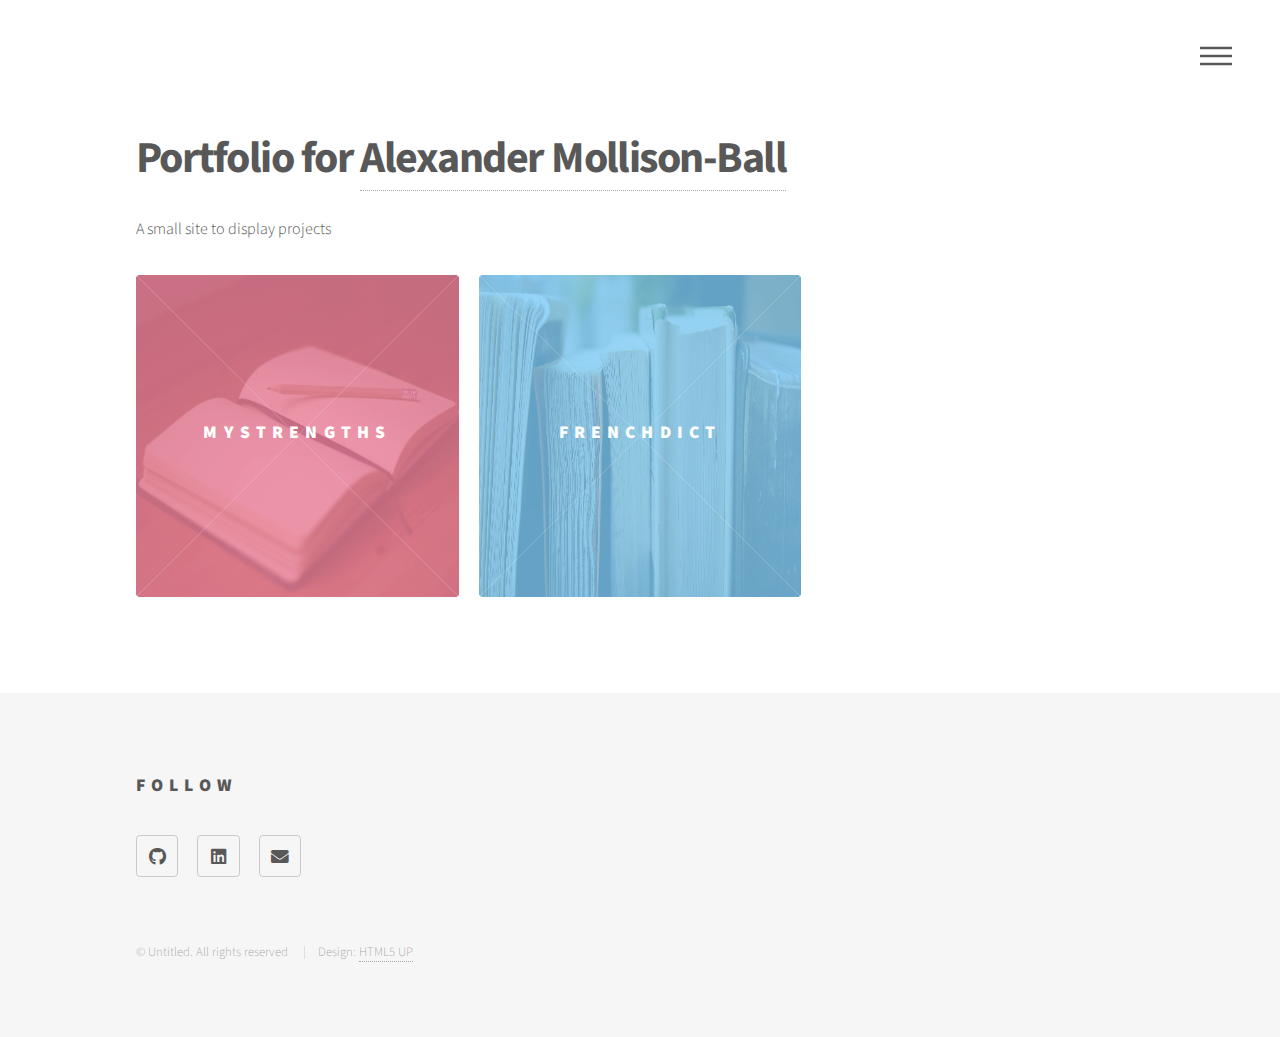
==== index.html @ 6621af6c "init" ====
<!DOCTYPE HTML>
<!--
	Phantom by HTML5 UP
	html5up.net | @ajlkn
	Free for personal and commercial use under the CCA 3.0 license (html5up.net/license)
-->
<html>

<head>
    <title>Alexander Mollison-Ball</title>
    <meta charset="utf-8" />
    <meta name="viewport" content="width=device-width, initial-scale=1, user-scalable=no" />
    <link rel="stylesheet" href="assets/css/main.css" />
    <noscript><link rel="stylesheet" href="assets/css/noscript.css" /></noscript>
</head>

<body class="is-preload">
    <!-- Wrapper -->
    <div id="wrapper">

        <!-- Header -->
        <header id="header">
            <div class="inner">
                <!-- Nav -->
                <nav>
                    <ul>
                        <li><a href="#menu">Menu</a></li>
                    </ul>
                </nav>

            </div>
        </header>

        <!-- Menu -->
        <nav id="menu">
            <h2>Menu</h2>
            <ul>
                <li><a href="index.html">Home</a></li>
                <li><a href="about.html">About</a></li>
                <!-- <li><a href="elements.html">Elements</a></li> -->
            </ul>
        </nav>

        <!-- Main -->
        <div id="main">
            <div class="inner">
                <header>
                    <h1>Portfolio for <a href="about.html">Alexander Mollison-Ball</a></h1>
                    <p>A small site to display projects</p>
                </header>
                <section class="tiles">
                    <article class="style1">
                        <span class="image">
										<img src="images/msicon.png" alt="" />
									</span>
                        <a href="mystrengths.html">
                            <h2>MyStrengths</h2>
                            <div class="content">
                                <p>Android application to record positive events</p>
                            </div>
                        </a>
                    </article>
                    <article class="style2">
                        <span class="image">
										<img src="images/fdict.png" alt="" />
									</span>
                        <a href="frenchdict.html">
                            <h2>FrenchDict</h2>
                            <div class="content">
                                <p>Website to compare definitions of French words</p>
                            </div>
                        </a>
                    </article>
                </section>
            </div>
        </div>

        <!-- Footer -->
        <footer id="footer">
            <div class="inner">
                <section>
                    <h2>Follow</h2>
                    <ul class="icons">
                        <li><a href="https://github.com/AlexHBall" class="icon brands style2 fa-github"><span class="label">GitHub</span></a></li>
                        <li><a href="https://www.linkedin.com/in/alex-mollison-ball-13b51aaa/" class="icon brands style2 fa-linkedin"><span class="label">LinkedIn</span></a></li>
                        <li><a href="#" class="icon solid style2 fa-envelope"><span class="label">Email</span></a></li>
                    </ul>
                </section>
                <ul class="copyright">
                    <li>&copy; Untitled. All rights reserved</li>
                    <li>Design: <a href="http://html5up.net">HTML5 UP</a></li>
                </ul>
            </div>
        </footer>

    </div>

    <!-- Scripts -->
    <script src="assets/js/jquery.min.js"></script>
    <script src="assets/js/browser.min.js"></script>
    <script src="assets/js/breakpoints.min.js"></script>
    <script src="assets/js/util.js"></script>
    <script src="assets/js/main.js"></script>

</body>

</html>
---- assets/css/main.css ----
@import url(fontawesome-all.min.css);
@import url("https://fonts.googleapis.com/css?family=Source+Sans+Pro:300,700,900");

/*
	Phantom by HTML5 UP
	html5up.net | @ajlkn
	Free for personal and commercial use under the CCA 3.0 license (html5up.net/license)
*/

html, body, div, span, applet, object,
iframe, h1, h2, h3, h4, h5, h6, p, blockquote,
pre, a, abbr, acronym, address, big, cite,
code, del, dfn, em, img, ins, kbd, q, s, samp,
small, strike, strong, sub, sup, tt, var, b,
u, i, center, dl, dt, dd, ol, ul, li, fieldset,
form, label, legend, table, caption, tbody,
tfoot, thead, tr, th, td, article, aside,
canvas, details, embed, figure, figcaption,
footer, header, hgroup, menu, nav, output, ruby,
section, summary, time, mark, audio, video {
	margin: 0;
	padding: 0;
	border: 0;
	font-size: 100%;
	font: inherit;
	vertical-align: baseline;}

article, aside, details, figcaption, figure,
footer, header, hgroup, menu, nav, section {
	display: block;}

body {
	line-height: 1;
}

ol, ul {
	list-style: none;
}

blockquote, q {
	quotes: none;
}

	blockquote:before, blockquote:after, q:before, q:after {
		content: '';
		content: none;
	}

table {
	border-collapse: collapse;
	border-spacing: 0;
}

body {
	-webkit-text-size-adjust: none;
}

mark {
	background-color: transparent;
	color: inherit;
}

input::-moz-focus-inner {
	border: 0;
	padding: 0;
}

input, select, textarea {
	-moz-appearance: none;
	-webkit-appearance: none;
	-ms-appearance: none;
	appearance: none;
}

/* Basic */

	@-ms-viewport {
		width: device-width;
	}

	body {
		-ms-overflow-style: scrollbar;
	}

	@media screen and (max-width: 480px) {

		html, body {
			min-width: 320px;
		}

	}

	html {
		box-sizing: border-box;
	}

	*, *:before, *:after {
		box-sizing: inherit;
	}

	body {
		background: #ffffff;
	}

		body.is-preload *, body.is-preload *:before, body.is-preload *:after {
			-moz-animation: none !important;
			-webkit-animation: none !important;
			-ms-animation: none !important;
			animation: none !important;
			-moz-transition: none !important;
			-webkit-transition: none !important;
			-ms-transition: none !important;
			transition: none !important;
		}

/* Type */

	body, input, select, textarea {
		color: #585858;
		font-family: "Source Sans Pro", Helvetica, sans-serif;
		font-size: 16pt;
		font-weight: 300;
		line-height: 1.75;
	}

		@media screen and (max-width: 1680px) {

			body, input, select, textarea {
				font-size: 14pt;
			}

		}

		@media screen and (max-width: 1280px) {

			body, input, select, textarea {
				font-size: 12pt;
			}

		}

	a {
		-moz-transition: border-bottom-color 0.2s ease, color 0.2s ease;
		-webkit-transition: border-bottom-color 0.2s ease, color 0.2s ease;
		-ms-transition: border-bottom-color 0.2s ease, color 0.2s ease;
		transition: border-bottom-color 0.2s ease, color 0.2s ease;
		text-decoration: none;
		color: #585858;
		border-bottom: dotted 1px rgba(88, 88, 88, 0.5);
	}

		a:hover {
			border-bottom-color: transparent;
			color: #f2849e !important;
		}

	strong, b {
		font-weight: 900;
	}

	em, i {
		font-style: italic;
	}

	p {
		margin: 0 0 2em 0;
	}

	h1 {
		font-size: 2.75em;
		font-weight: 700;
		line-height: 1.3;
		margin: 0 0 1em 0;
		letter-spacing: -0.035em;
	}

		h1 a {
			color: inherit;
		}

		@media screen and (max-width: 736px) {

			h1 {
				font-size: 2em;
				margin: 0 0 1em 0;
			}

		}

		@media screen and (max-width: 360px) {

			h1 {
				font-size: 1.75em;
			}

		}

	h2, h3, h4, h5, h6 {
		font-weight: 900;
		line-height: 1.5;
		margin: 0 0 2em 0;
		text-transform: uppercase;
		letter-spacing: 0.35em;
	}

		h2 a, h3 a, h4 a, h5 a, h6 a {
			color: inherit;
		}

	h2 {
		font-size: 1.1em;
	}

	h3 {
		font-size: 1em;
	}

	h4 {
		font-size: 0.8em;
	}

	h5 {
		font-size: 0.8em;
	}

	h6 {
		font-size: 0.8em;
	}

	@media screen and (max-width: 980px) {

		h1 br, h2 br, h3 br, h4 br, h5 br, h6 br {
			display: none;
		}

	}

	@media screen and (max-width: 736px) {

		h2 {
			font-size: 1em;
		}

		h3 {
			font-size: 0.8em;
		}

	}

	sub {
		font-size: 0.8em;
		position: relative;
		top: 0.5em;
	}

	sup {
		font-size: 0.8em;
		position: relative;
		top: -0.5em;
	}

	blockquote {
		border-left: solid 4px #c9c9c9;
		font-style: italic;
		margin: 0 0 2em 0;
		padding: 0.5em 0 0.5em 2em;
	}

	code {
		background: rgba(144, 144, 144, 0.075);
		border-radius: 4px;
		border: solid 1px #c9c9c9;
		font-family: "Courier New", monospace;
		font-size: 0.9em;
		margin: 0 0.25em;
		padding: 0.25em 0.65em;
	}

	pre {
		-webkit-overflow-scrolling: touch;
		font-family: "Courier New", monospace;
		font-size: 0.9em;
		margin: 0 0 2em 0;
	}

		pre code {
			display: block;
			line-height: 1.75;
			padding: 1em 1.5em;
			overflow-x: auto;
		}

	hr {
		border: 0;
		border-bottom: solid 1px #c9c9c9;
		margin: 2em 0;
	}

		hr.major {
			margin: 3em 0;
		}

	.align-left {
		text-align: left;
	}

	.align-center {
		text-align: center;
	}

	.align-right {
		text-align: right;
	}

/* Row */

	.row {
		display: flex;
		flex-wrap: wrap;
		box-sizing: border-box;
		align-items: stretch;
	}

		.row > * {
			box-sizing: border-box;
		}

		.row.gtr-uniform > * > :last-child {
			margin-bottom: 0;
		}

		.row.aln-left {
			justify-content: flex-start;
		}

		.row.aln-center {
			justify-content: center;
		}

		.row.aln-right {
			justify-content: flex-end;
		}

		.row.aln-top {
			align-items: flex-start;
		}

		.row.aln-middle {
			align-items: center;
		}

		.row.aln-bottom {
			align-items: flex-end;
		}

		.row > .imp {
			order: -1;
		}

		.row > .col-1 {
			width: 8.33333%;
		}

		.row > .off-1 {
			margin-left: 8.33333%;
		}

		.row > .col-2 {
			width: 16.66667%;
		}

		.row > .off-2 {
			margin-left: 16.66667%;
		}

		.row > .col-3 {
			width: 25%;
		}

		.row > .off-3 {
			margin-left: 25%;
		}

		.row > .col-4 {
			width: 33.33333%;
		}

		.row > .off-4 {
			margin-left: 33.33333%;
		}

		.row > .col-5 {
			width: 41.66667%;
		}

		.row > .off-5 {
			margin-left: 41.66667%;
		}

		.row > .col-6 {
			width: 50%;
		}

		.row > .off-6 {
			margin-left: 50%;
		}

		.row > .col-7 {
			width: 58.33333%;
		}

		.row > .off-7 {
			margin-left: 58.33333%;
		}

		.row > .col-8 {
			width: 66.66667%;
		}

		.row > .off-8 {
			margin-left: 66.66667%;
		}

		.row > .col-9 {
			width: 75%;
		}

		.row > .off-9 {
			margin-left: 75%;
		}

		.row > .col-10 {
			width: 83.33333%;
		}

		.row > .off-10 {
			margin-left: 83.33333%;
		}

		.row > .col-11 {
			width: 91.66667%;
		}

		.row > .off-11 {
			margin-left: 91.66667%;
		}

		.row > .col-12 {
			width: 100%;
		}

		.row > .off-12 {
			margin-left: 100%;
		}

		.row.gtr-0 {
			margin-top: 0;
			margin-left: 0em;
		}

			.row.gtr-0 > * {
				padding: 0 0 0 0em;
			}

			.row.gtr-0.gtr-uniform {
				margin-top: 0em;
			}

				.row.gtr-0.gtr-uniform > * {
					padding-top: 0em;
				}

		.row.gtr-25 {
			margin-top: 0;
			margin-left: -0.5em;
		}

			.row.gtr-25 > * {
				padding: 0 0 0 0.5em;
			}

			.row.gtr-25.gtr-uniform {
				margin-top: -0.5em;
			}

				.row.gtr-25.gtr-uniform > * {
					padding-top: 0.5em;
				}

		.row.gtr-50 {
			margin-top: 0;
			margin-left: -1em;
		}

			.row.gtr-50 > * {
				padding: 0 0 0 1em;
			}

			.row.gtr-50.gtr-uniform {
				margin-top: -1em;
			}

				.row.gtr-50.gtr-uniform > * {
					padding-top: 1em;
				}

		.row {
			margin-top: 0;
			margin-left: -2em;
		}

			.row > * {
				padding: 0 0 0 2em;
			}

			.row.gtr-uniform {
				margin-top: -2em;
			}

				.row.gtr-uniform > * {
					padding-top: 2em;
				}

		.row.gtr-150 {
			margin-top: 0;
			margin-left: -3em;
		}

			.row.gtr-150 > * {
				padding: 0 0 0 3em;
			}

			.row.gtr-150.gtr-uniform {
				margin-top: -3em;
			}

				.row.gtr-150.gtr-uniform > * {
					padding-top: 3em;
				}

		.row.gtr-200 {
			margin-top: 0;
			margin-left: -4em;
		}

			.row.gtr-200 > * {
				padding: 0 0 0 4em;
			}

			.row.gtr-200.gtr-uniform {
				margin-top: -4em;
			}

				.row.gtr-200.gtr-uniform > * {
					padding-top: 4em;
				}

		@media screen and (max-width: 1680px) {

			.row {
				display: flex;
				flex-wrap: wrap;
				box-sizing: border-box;
				align-items: stretch;
			}

				.row > * {
					box-sizing: border-box;
				}

				.row.gtr-uniform > * > :last-child {
					margin-bottom: 0;
				}

				.row.aln-left {
					justify-content: flex-start;
				}

				.row.aln-center {
					justify-content: center;
				}

				.row.aln-right {
					justify-content: flex-end;
				}

				.row.aln-top {
					align-items: flex-start;
				}

				.row.aln-middle {
					align-items: center;
				}

				.row.aln-bottom {
					align-items: flex-end;
				}

				.row > .imp-xlarge {
					order: -1;
				}

				.row > .col-1-xlarge {
					width: 8.33333%;
				}

				.row > .off-1-xlarge {
					margin-left: 8.33333%;
				}

				.row > .col-2-xlarge {
					width: 16.66667%;
				}

				.row > .off-2-xlarge {
					margin-left: 16.66667%;
				}

				.row > .col-3-xlarge {
					width: 25%;
				}

				.row > .off-3-xlarge {
					margin-left: 25%;
				}

				.row > .col-4-xlarge {
					width: 33.33333%;
				}

				.row > .off-4-xlarge {
					margin-left: 33.33333%;
				}

				.row > .col-5-xlarge {
					width: 41.66667%;
				}

				.row > .off-5-xlarge {
					margin-left: 41.66667%;
				}

				.row > .col-6-xlarge {
					width: 50%;
				}

				.row > .off-6-xlarge {
					margin-left: 50%;
				}

				.row > .col-7-xlarge {
					width: 58.33333%;
				}

				.row > .off-7-xlarge {
					margin-left: 58.33333%;
				}

				.row > .col-8-xlarge {
					width: 66.66667%;
				}

				.row > .off-8-xlarge {
					margin-left: 66.66667%;
				}

				.row > .col-9-xlarge {
					width: 75%;
				}

				.row > .off-9-xlarge {
					margin-left: 75%;
				}

				.row > .col-10-xlarge {
					width: 83.33333%;
				}

				.row > .off-10-xlarge {
					margin-left: 83.33333%;
				}

				.row > .col-11-xlarge {
					width: 91.66667%;
				}

				.row > .off-11-xlarge {
					margin-left: 91.66667%;
				}

				.row > .col-12-xlarge {
					width: 100%;
				}

				.row > .off-12-xlarge {
					margin-left: 100%;
				}

				.row.gtr-0 {
					margin-top: 0;
					margin-left: 0em;
				}

					.row.gtr-0 > * {
						padding: 0 0 0 0em;
					}

					.row.gtr-0.gtr-uniform {
						margin-top: 0em;
					}

						.row.gtr-0.gtr-uniform > * {
							padding-top: 0em;
						}

				.row.gtr-25 {
					margin-top: 0;
					margin-left: -0.5em;
				}

					.row.gtr-25 > * {
						padding: 0 0 0 0.5em;
					}

					.row.gtr-25.gtr-uniform {
						margin-top: -0.5em;
					}

						.row.gtr-25.gtr-uniform > * {
							padding-top: 0.5em;
						}

				.row.gtr-50 {
					margin-top: 0;
					margin-left: -1em;
				}

					.row.gtr-50 > * {
						padding: 0 0 0 1em;
					}

					.row.gtr-50.gtr-uniform {
						margin-top: -1em;
					}

						.row.gtr-50.gtr-uniform > * {
							padding-top: 1em;
						}

				.row {
					margin-top: 0;
					margin-left: -2em;
				}

					.row > * {
						padding: 0 0 0 2em;
					}

					.row.gtr-uniform {
						margin-top: -2em;
					}

						.row.gtr-uniform > * {
							padding-top: 2em;
						}

				.row.gtr-150 {
					margin-top: 0;
					margin-left: -3em;
				}

					.row.gtr-150 > * {
						padding: 0 0 0 3em;
					}

					.row.gtr-150.gtr-uniform {
						margin-top: -3em;
					}

						.row.gtr-150.gtr-uniform > * {
							padding-top: 3em;
						}

				.row.gtr-200 {
					margin-top: 0;
					margin-left: -4em;
				}

					.row.gtr-200 > * {
						padding: 0 0 0 4em;
					}

					.row.gtr-200.gtr-uniform {
						margin-top: -4em;
					}

						.row.gtr-200.gtr-uniform > * {
							padding-top: 4em;
						}

		}

		@media screen and (max-width: 1280px) {

			.row {
				display: flex;
				flex-wrap: wrap;
				box-sizing: border-box;
				align-items: stretch;
			}

				.row > * {
					box-sizing: border-box;
				}

				.row.gtr-uniform > * > :last-child {
					margin-bottom: 0;
				}

				.row.aln-left {
					justify-content: flex-start;
				}

				.row.aln-center {
					justify-content: center;
				}

				.row.aln-right {
					justify-content: flex-end;
				}

				.row.aln-top {
					align-items: flex-start;
				}

				.row.aln-middle {
					align-items: center;
				}

				.row.aln-bottom {
					align-items: flex-end;
				}

				.row > .imp-large {
					order: -1;
				}

				.row > .col-1-large {
					width: 8.33333%;
				}

				.row > .off-1-large {
					margin-left: 8.33333%;
				}

				.row > .col-2-large {
					width: 16.66667%;
				}

				.row > .off-2-large {
					margin-left: 16.66667%;
				}

				.row > .col-3-large {
					width: 25%;
				}

				.row > .off-3-large {
					margin-left: 25%;
				}

				.row > .col-4-large {
					width: 33.33333%;
				}

				.row > .off-4-large {
					margin-left: 33.33333%;
				}

				.row > .col-5-large {
					width: 41.66667%;
				}

				.row > .off-5-large {
					margin-left: 41.66667%;
				}

				.row > .col-6-large {
					width: 50%;
				}

				.row > .off-6-large {
					margin-left: 50%;
				}

				.row > .col-7-large {
					width: 58.33333%;
				}

				.row > .off-7-large {
					margin-left: 58.33333%;
				}

				.row > .col-8-large {
					width: 66.66667%;
				}

				.row > .off-8-large {
					margin-left: 66.66667%;
				}

				.row > .col-9-large {
					width: 75%;
				}

				.row > .off-9-large {
					margin-left: 75%;
				}

				.row > .col-10-large {
					width: 83.33333%;
				}

				.row > .off-10-large {
					margin-left: 83.33333%;
				}

				.row > .col-11-large {
					width: 91.66667%;
				}

				.row > .off-11-large {
					margin-left: 91.66667%;
				}

				.row > .col-12-large {
					width: 100%;
				}

				.row > .off-12-large {
					margin-left: 100%;
				}

				.row.gtr-0 {
					margin-top: 0;
					margin-left: 0em;
				}

					.row.gtr-0 > * {
						padding: 0 0 0 0em;
					}

					.row.gtr-0.gtr-uniform {
						margin-top: 0em;
					}

						.row.gtr-0.gtr-uniform > * {
							padding-top: 0em;
						}

				.row.gtr-25 {
					margin-top: 0;
					margin-left: -0.5em;
				}

					.row.gtr-25 > * {
						padding: 0 0 0 0.5em;
					}

					.row.gtr-25.gtr-uniform {
						margin-top: -0.5em;
					}

						.row.gtr-25.gtr-uniform > * {
							padding-top: 0.5em;
						}

				.row.gtr-50 {
					margin-top: 0;
					margin-left: -1em;
				}

					.row.gtr-50 > * {
						padding: 0 0 0 1em;
					}

					.row.gtr-50.gtr-uniform {
						margin-top: -1em;
					}

						.row.gtr-50.gtr-uniform > * {
							padding-top: 1em;
						}

				.row {
					margin-top: 0;
					margin-left: -2em;
				}

					.row > * {
						padding: 0 0 0 2em;
					}

					.row.gtr-uniform {
						margin-top: -2em;
					}

						.row.gtr-uniform > * {
							padding-top: 2em;
						}

				.row.gtr-150 {
					margin-top: 0;
					margin-left: -3em;
				}

					.row.gtr-150 > * {
						padding: 0 0 0 3em;
					}

					.row.gtr-150.gtr-uniform {
						margin-top: -3em;
					}

						.row.gtr-150.gtr-uniform > * {
							padding-top: 3em;
						}

				.row.gtr-200 {
					margin-top: 0;
					margin-left: -4em;
				}

					.row.gtr-200 > * {
						padding: 0 0 0 4em;
					}

					.row.gtr-200.gtr-uniform {
						margin-top: -4em;
					}

						.row.gtr-200.gtr-uniform > * {
							padding-top: 4em;
						}

		}

		@media screen and (max-width: 980px) {

			.row {
				display: flex;
				flex-wrap: wrap;
				box-sizing: border-box;
				align-items: stretch;
			}

				.row > * {
					box-sizing: border-box;
				}

				.row.gtr-uniform > * > :last-child {
					margin-bottom: 0;
				}

				.row.aln-left {
					justify-content: flex-start;
				}

				.row.aln-center {
					justify-content: center;
				}

				.row.aln-right {
					justify-content: flex-end;
				}

				.row.aln-top {
					align-items: flex-start;
				}

				.row.aln-middle {
					align-items: center;
				}

				.row.aln-bottom {
					align-items: flex-end;
				}

				.row > .imp-medium {
					order: -1;
				}

				.row > .col-1-medium {
					width: 8.33333%;
				}

				.row > .off-1-medium {
					margin-left: 8.33333%;
				}

				.row > .col-2-medium {
					width: 16.66667%;
				}

				.row > .off-2-medium {
					margin-left: 16.66667%;
				}

				.row > .col-3-medium {
					width: 25%;
				}

				.row > .off-3-medium {
					margin-left: 25%;
				}

				.row > .col-4-medium {
					width: 33.33333%;
				}

				.row > .off-4-medium {
					margin-left: 33.33333%;
				}

				.row > .col-5-medium {
					width: 41.66667%;
				}

				.row > .off-5-medium {
					margin-left: 41.66667%;
				}

				.row > .col-6-medium {
					width: 50%;
				}

				.row > .off-6-medium {
					margin-left: 50%;
				}

				.row > .col-7-medium {
					width: 58.33333%;
				}

				.row > .off-7-medium {
					margin-left: 58.33333%;
				}

				.row > .col-8-medium {
					width: 66.66667%;
				}

				.row > .off-8-medium {
					margin-left: 66.66667%;
				}

				.row > .col-9-medium {
					width: 75%;
				}

				.row > .off-9-medium {
					margin-left: 75%;
				}

				.row > .col-10-medium {
					width: 83.33333%;
				}

				.row > .off-10-medium {
					margin-left: 83.33333%;
				}

				.row > .col-11-medium {
					width: 91.66667%;
				}

				.row > .off-11-medium {
					margin-left: 91.66667%;
				}

				.row > .col-12-medium {
					width: 100%;
				}

				.row > .off-12-medium {
					margin-left: 100%;
				}

				.row.gtr-0 {
					margin-top: 0;
					margin-left: 0em;
				}

					.row.gtr-0 > * {
						padding: 0 0 0 0em;
					}

					.row.gtr-0.gtr-uniform {
						margin-top: 0em;
					}

						.row.gtr-0.gtr-uniform > * {
							padding-top: 0em;
						}

				.row.gtr-25 {
					margin-top: 0;
					margin-left: -0.375em;
				}

					.row.gtr-25 > * {
						padding: 0 0 0 0.375em;
					}

					.row.gtr-25.gtr-uniform {
						margin-top: -0.375em;
					}

						.row.gtr-25.gtr-uniform > * {
							padding-top: 0.375em;
						}

				.row.gtr-50 {
					margin-top: 0;
					margin-left: -0.75em;
				}

					.row.gtr-50 > * {
						padding: 0 0 0 0.75em;
					}

					.row.gtr-50.gtr-uniform {
						margin-top: -0.75em;
					}

						.row.gtr-50.gtr-uniform > * {
							padding-top: 0.75em;
						}

				.row {
					margin-top: 0;
					margin-left: -1.5em;
				}

					.row > * {
						padding: 0 0 0 1.5em;
					}

					.row.gtr-uniform {
						margin-top: -1.5em;
					}

						.row.gtr-uniform > * {
							padding-top: 1.5em;
						}

				.row.gtr-150 {
					margin-top: 0;
					margin-left: -2.25em;
				}

					.row.gtr-150 > * {
						padding: 0 0 0 2.25em;
					}

					.row.gtr-150.gtr-uniform {
						margin-top: -2.25em;
					}

						.row.gtr-150.gtr-uniform > * {
							padding-top: 2.25em;
						}

				.row.gtr-200 {
					margin-top: 0;
					margin-left: -3em;
				}

					.row.gtr-200 > * {
						padding: 0 0 0 3em;
					}

					.row.gtr-200.gtr-uniform {
						margin-top: -3em;
					}

						.row.gtr-200.gtr-uniform > * {
							padding-top: 3em;
						}

		}

		@media screen and (max-width: 736px) {

			.row {
				display: flex;
				flex-wrap: wrap;
				box-sizing: border-box;
				align-items: stretch;
			}

				.row > * {
					box-sizing: border-box;
				}

				.row.gtr-uniform > * > :last-child {
					margin-bottom: 0;
				}

				.row.aln-left {
					justify-content: flex-start;
				}

				.row.aln-center {
					justify-content: center;
				}

				.row.aln-right {
					justify-content: flex-end;
				}

				.row.aln-top {
					align-items: flex-start;
				}

				.row.aln-middle {
					align-items: center;
				}

				.row.aln-bottom {
					align-items: flex-end;
				}

				.row > .imp-small {
					order: -1;
				}

				.row > .col-1-small {
					width: 8.33333%;
				}

				.row > .off-1-small {
					margin-left: 8.33333%;
				}

				.row > .col-2-small {
					width: 16.66667%;
				}

				.row > .off-2-small {
					margin-left: 16.66667%;
				}

				.row > .col-3-small {
					width: 25%;
				}

				.row > .off-3-small {
					margin-left: 25%;
				}

				.row > .col-4-small {
					width: 33.33333%;
				}

				.row > .off-4-small {
					margin-left: 33.33333%;
				}

				.row > .col-5-small {
					width: 41.66667%;
				}

				.row > .off-5-small {
					margin-left: 41.66667%;
				}

				.row > .col-6-small {
					width: 50%;
				}

				.row > .off-6-small {
					margin-left: 50%;
				}

				.row > .col-7-small {
					width: 58.33333%;
				}

				.row > .off-7-small {
					margin-left: 58.33333%;
				}

				.row > .col-8-small {
					width: 66.66667%;
				}

				.row > .off-8-small {
					margin-left: 66.66667%;
				}

				.row > .col-9-small {
					width: 75%;
				}

				.row > .off-9-small {
					margin-left: 75%;
				}

				.row > .col-10-small {
					width: 83.33333%;
				}

				.row > .off-10-small {
					margin-left: 83.33333%;
				}

				.row > .col-11-small {
					width: 91.66667%;
				}

				.row > .off-11-small {
					margin-left: 91.66667%;
				}

				.row > .col-12-small {
					width: 100%;
				}

				.row > .off-12-small {
					margin-left: 100%;
				}

				.row.gtr-0 {
					margin-top: 0;
					margin-left: 0em;
				}

					.row.gtr-0 > * {
						padding: 0 0 0 0em;
					}

					.row.gtr-0.gtr-uniform {
						margin-top: 0em;
					}

						.row.gtr-0.gtr-uniform > * {
							padding-top: 0em;
						}

				.row.gtr-25 {
					margin-top: 0;
					margin-left: -0.25em;
				}

					.row.gtr-25 > * {
						padding: 0 0 0 0.25em;
					}

					.row.gtr-25.gtr-uniform {
						margin-top: -0.25em;
					}

						.row.gtr-25.gtr-uniform > * {
							padding-top: 0.25em;
						}

				.row.gtr-50 {
					margin-top: 0;
					margin-left: -0.5em;
				}

					.row.gtr-50 > * {
						padding: 0 0 0 0.5em;
					}

					.row.gtr-50.gtr-uniform {
						margin-top: -0.5em;
					}

						.row.gtr-50.gtr-uniform > * {
							padding-top: 0.5em;
						}

				.row {
					margin-top: 0;
					margin-left: -1em;
				}

					.row > * {
						padding: 0 0 0 1em;
					}

					.row.gtr-uniform {
						margin-top: -1em;
					}

						.row.gtr-uniform > * {
							padding-top: 1em;
						}

				.row.gtr-150 {
					margin-top: 0;
					margin-left: -1.5em;
				}

					.row.gtr-150 > * {
						padding: 0 0 0 1.5em;
					}

					.row.gtr-150.gtr-uniform {
						margin-top: -1.5em;
					}

						.row.gtr-150.gtr-uniform > * {
							padding-top: 1.5em;
						}

				.row.gtr-200 {
					margin-top: 0;
					margin-left: -2em;
				}

					.row.gtr-200 > * {
						padding: 0 0 0 2em;
					}

					.row.gtr-200.gtr-uniform {
						margin-top: -2em;
					}

						.row.gtr-200.gtr-uniform > * {
							padding-top: 2em;
						}

		}

		@media screen and (max-width: 480px) {

			.row {
				display: flex;
				flex-wrap: wrap;
				box-sizing: border-box;
				align-items: stretch;
			}

				.row > * {
					box-sizing: border-box;
				}

				.row.gtr-uniform > * > :last-child {
					margin-bottom: 0;
				}

				.row.aln-left {
					justify-content: flex-start;
				}

				.row.aln-center {
					justify-content: center;
				}

				.row.aln-right {
					justify-content: flex-end;
				}

				.row.aln-top {
					align-items: flex-start;
				}

				.row.aln-middle {
					align-items: center;
				}

				.row.aln-bottom {
					align-items: flex-end;
				}

				.row > .imp-xsmall {
					order: -1;
				}

				.row > .col-1-xsmall {
					width: 8.33333%;
				}

				.row > .off-1-xsmall {
					margin-left: 8.33333%;
				}

				.row > .col-2-xsmall {
					width: 16.66667%;
				}

				.row > .off-2-xsmall {
					margin-left: 16.66667%;
				}

				.row > .col-3-xsmall {
					width: 25%;
				}

				.row > .off-3-xsmall {
					margin-left: 25%;
				}

				.row > .col-4-xsmall {
					width: 33.33333%;
				}

				.row > .off-4-xsmall {
					margin-left: 33.33333%;
				}

				.row > .col-5-xsmall {
					width: 41.66667%;
				}

				.row > .off-5-xsmall {
					margin-left: 41.66667%;
				}

				.row > .col-6-xsmall {
					width: 50%;
				}

				.row > .off-6-xsmall {
					margin-left: 50%;
				}

				.row > .col-7-xsmall {
					width: 58.33333%;
				}

				.row > .off-7-xsmall {
					margin-left: 58.33333%;
				}

				.row > .col-8-xsmall {
					width: 66.66667%;
				}

				.row > .off-8-xsmall {
					margin-left: 66.66667%;
				}

				.row > .col-9-xsmall {
					width: 75%;
				}

				.row > .off-9-xsmall {
					margin-left: 75%;
				}

				.row > .col-10-xsmall {
					width: 83.33333%;
				}

				.row > .off-10-xsmall {
					margin-left: 83.33333%;
				}

				.row > .col-11-xsmall {
					width: 91.66667%;
				}

				.row > .off-11-xsmall {
					margin-left: 91.66667%;
				}

				.row > .col-12-xsmall {
					width: 100%;
				}

				.row > .off-12-xsmall {
					margin-left: 100%;
				}

				.row.gtr-0 {
					margin-top: 0;
					margin-left: 0em;
				}

					.row.gtr-0 > * {
						padding: 0 0 0 0em;
					}

					.row.gtr-0.gtr-uniform {
						margin-top: 0em;
					}

						.row.gtr-0.gtr-uniform > * {
							padding-top: 0em;
						}

				.row.gtr-25 {
					margin-top: 0;
					margin-left: -0.25em;
				}

					.row.gtr-25 > * {
						padding: 0 0 0 0.25em;
					}

					.row.gtr-25.gtr-uniform {
						margin-top: -0.25em;
					}

						.row.gtr-25.gtr-uniform > * {
							padding-top: 0.25em;
						}

				.row.gtr-50 {
					margin-top: 0;
					margin-left: -0.5em;
				}

					.row.gtr-50 > * {
						padding: 0 0 0 0.5em;
					}

					.row.gtr-50.gtr-uniform {
						margin-top: -0.5em;
					}

						.row.gtr-50.gtr-uniform > * {
							padding-top: 0.5em;
						}

				.row {
					margin-top: 0;
					margin-left: -1em;
				}

					.row > * {
						padding: 0 0 0 1em;
					}

					.row.gtr-uniform {
						margin-top: -1em;
					}

						.row.gtr-uniform > * {
							padding-top: 1em;
						}

				.row.gtr-150 {
					margin-top: 0;
					margin-left: -1.5em;
				}

					.row.gtr-150 > * {
						padding: 0 0 0 1.5em;
					}

					.row.gtr-150.gtr-uniform {
						margin-top: -1.5em;
					}

						.row.gtr-150.gtr-uniform > * {
							padding-top: 1.5em;
						}

				.row.gtr-200 {
					margin-top: 0;
					margin-left: -2em;
				}

					.row.gtr-200 > * {
						padding: 0 0 0 2em;
					}

					.row.gtr-200.gtr-uniform {
						margin-top: -2em;
					}

						.row.gtr-200.gtr-uniform > * {
							padding-top: 2em;
						}

		}

/* Section/Article */

	section.special, article.special {
		text-align: center;
	}

	header p {
		margin-top: -1em;
	}

	@media screen and (max-width: 736px) {

		header p {
			margin-top: 0;
		}

	}

/* Icon */

	.icon {
		text-decoration: none;
		border-bottom: none;
		position: relative;
	}

		.icon:before {
			-moz-osx-font-smoothing: grayscale;
			-webkit-font-smoothing: antialiased;
			display: inline-block;
			font-style: normal;
			font-variant: normal;
			text-rendering: auto;
			line-height: 1;
			text-transform: none !important;
			font-family: 'Font Awesome 5 Free';
			font-weight: 400;
		}

		.icon > .label {
			display: none;
		}

		.icon:before {
			line-height: inherit;
		}

		.icon.solid:before {
			font-weight: 900;
		}

		.icon.brands:before {
			font-family: 'Font Awesome 5 Brands';
		}

		.icon.style2 {
			-moz-transition: background-color 0.2s ease-in-out, color 0.2s ease-in-out, border-color 0.2s ease-in-out;
			-webkit-transition: background-color 0.2s ease-in-out, color 0.2s ease-in-out, border-color 0.2s ease-in-out;
			-ms-transition: background-color 0.2s ease-in-out, color 0.2s ease-in-out, border-color 0.2s ease-in-out;
			transition: background-color 0.2s ease-in-out, color 0.2s ease-in-out, border-color 0.2s ease-in-out;
			background-color: transparent;
			border: solid 1px #c9c9c9;
			border-radius: 4px;
			width: 2.65em;
			height: 2.65em;
			display: inline-block;
			text-align: center;
			line-height: 2.65em;
			color: inherit;
		}

			.icon.style2:before {
				font-size: 1.1em;
			}

			.icon.style2:hover {
				color: #f2849e;
				border-color: #f2849e;
			}

			.icon.style2:active {
				background-color: rgba(242, 132, 158, 0.1);
			}

/* List */

	ol {
		list-style: decimal;
		margin: 0 0 2em 0;
		padding-left: 1.25em;
	}

		ol li {
			padding-left: 0.25em;
		}

	ul {
		list-style: disc;
		margin: 0 0 2em 0;
		padding-left: 1em;
	}

		ul li {
			padding-left: 0.5em;
		}

		ul.alt {
			list-style: none;
			padding-left: 0;
		}

			ul.alt li {
				border-top: solid 1px #c9c9c9;
				padding: 0.5em 0;
			}

				ul.alt li:first-child {
					border-top: 0;
					padding-top: 0;
				}

	dl {
		margin: 0 0 2em 0;
	}

		dl dt {
			display: block;
			font-weight: 900;
			margin: 0 0 1em 0;
		}

		dl dd {
			margin-left: 2em;
		}

/* Actions */

	ul.actions {
		display: -moz-flex;
		display: -webkit-flex;
		display: -ms-flex;
		display: flex;
		cursor: default;
		list-style: none;
		margin-left: -1em;
		padding-left: 0;
	}

		ul.actions li {
			padding: 0 0 0 1em;
			vertical-align: middle;
		}

		ul.actions.special {
			-moz-justify-content: center;
			-webkit-justify-content: center;
			-ms-justify-content: center;
			justify-content: center;
			width: 100%;
			margin-left: 0;
		}

			ul.actions.special li:first-child {
				padding-left: 0;
			}

		ul.actions.stacked {
			-moz-flex-direction: column;
			-webkit-flex-direction: column;
			-ms-flex-direction: column;
			flex-direction: column;
			margin-left: 0;
		}

			ul.actions.stacked li {
				padding: 1.3em 0 0 0;
			}

				ul.actions.stacked li:first-child {
					padding-top: 0;
				}

		ul.actions.fit {
			width: calc(100% + 1em);
		}

			ul.actions.fit li {
				-moz-flex-grow: 1;
				-webkit-flex-grow: 1;
				-ms-flex-grow: 1;
				flex-grow: 1;
				-moz-flex-shrink: 1;
				-webkit-flex-shrink: 1;
				-ms-flex-shrink: 1;
				flex-shrink: 1;
				width: 100%;
			}

				ul.actions.fit li > * {
					width: 100%;
				}

			ul.actions.fit.stacked {
				width: 100%;
			}

		@media screen and (max-width: 480px) {

			ul.actions:not(.fixed) {
				-moz-flex-direction: column;
				-webkit-flex-direction: column;
				-ms-flex-direction: column;
				flex-direction: column;
				margin-left: 0;
				width: 100% !important;
			}

				ul.actions:not(.fixed) li {
					-moz-flex-grow: 1;
					-webkit-flex-grow: 1;
					-ms-flex-grow: 1;
					flex-grow: 1;
					-moz-flex-shrink: 1;
					-webkit-flex-shrink: 1;
					-ms-flex-shrink: 1;
					flex-shrink: 1;
					padding: 1em 0 0 0;
					text-align: center;
					width: 100%;
				}

					ul.actions:not(.fixed) li > * {
						width: 100%;
					}

					ul.actions:not(.fixed) li:first-child {
						padding-top: 0;
					}

					ul.actions:not(.fixed) li input[type="submit"],
					ul.actions:not(.fixed) li input[type="reset"],
					ul.actions:not(.fixed) li input[type="button"],
					ul.actions:not(.fixed) li button,
					ul.actions:not(.fixed) li .button {
						width: 100%;
					}

						ul.actions:not(.fixed) li input[type="submit"].icon:before,
						ul.actions:not(.fixed) li input[type="reset"].icon:before,
						ul.actions:not(.fixed) li input[type="button"].icon:before,
						ul.actions:not(.fixed) li button.icon:before,
						ul.actions:not(.fixed) li .button.icon:before {
							margin-left: -0.5rem;
						}

		}

/* Icons */

	ul.icons {
		cursor: default;
		list-style: none;
		padding-left: 0;
		margin: -1em 0 2em -1em;
	}

		ul.icons li {
			display: inline-block;
			padding: 1em 0 0 1em;
		}

/* Form */

	form {
		margin: 0 0 2em 0;
		overflow-x: hidden;
	}

		form > :last-child {
			margin-bottom: 0;
		}

		form > .fields {
			display: -moz-flex;
			display: -webkit-flex;
			display: -ms-flex;
			display: flex;
			-moz-flex-wrap: wrap;
			-webkit-flex-wrap: wrap;
			-ms-flex-wrap: wrap;
			flex-wrap: wrap;
			width: calc(100% + 3em);
			margin: -1.5em 0 2em -1.5em;
		}

			form > .fields > .field {
				-moz-flex-grow: 0;
				-webkit-flex-grow: 0;
				-ms-flex-grow: 0;
				flex-grow: 0;
				-moz-flex-shrink: 0;
				-webkit-flex-shrink: 0;
				-ms-flex-shrink: 0;
				flex-shrink: 0;
				padding: 1.5em 0 0 1.5em;
				width: calc(100% - 1.5em);
			}

				form > .fields > .field.half {
					width: calc(50% - 0.75em);
				}

				form > .fields > .field.third {
					width: calc(100%/3 - 0.5em);
				}

				form > .fields > .field.quarter {
					width: calc(25% - 0.375em);
				}

		@media screen and (max-width: 480px) {

			form > .fields {
				width: calc(100% + 3em);
				margin: -1.5em 0 2em -1.5em;
			}

				form > .fields > .field {
					padding: 1.5em 0 0 1.5em;
					width: calc(100% - 1.5em);
				}

					form > .fields > .field.half {
						width: calc(100% - 1.5em);
					}

					form > .fields > .field.third {
						width: calc(100% - 1.5em);
					}

					form > .fields > .field.quarter {
						width: calc(100% - 1.5em);
					}

		}

	label {
		display: block;
		font-size: 0.9em;
		font-weight: 900;
		margin: 0 0 1em 0;
	}

	input[type="text"],
	input[type="password"],
	input[type="email"],
	input[type="tel"],
	select,
	textarea {
		-moz-appearance: none;
		-webkit-appearance: none;
		-ms-appearance: none;
		appearance: none;
		background-color: transparent;
		border: none;
		border-radius: 0;
		border-bottom: solid 1px #c9c9c9;
		color: inherit;
		display: block;
		outline: 0;
		padding: 0;
		text-decoration: none;
		width: 100%;
	}

		input[type="text"]:invalid,
		input[type="password"]:invalid,
		input[type="email"]:invalid,
		input[type="tel"]:invalid,
		select:invalid,
		textarea:invalid {
			box-shadow: none;
		}

		input[type="text"]:focus,
		input[type="password"]:focus,
		input[type="email"]:focus,
		input[type="tel"]:focus,
		select:focus,
		textarea:focus {
			border-bottom-color: #f2849e;
			box-shadow: inset 0 -1px 0 0 #f2849e;
		}

	select {
		background-image: url("data:image/svg+xml;charset=utf8,%3Csvg xmlns='http://www.w3.org/2000/svg' width='40' height='40' preserveAspectRatio='none' viewBox='0 0 40 40'%3E%3Cpath d='M9.4,12.3l10.4,10.4l10.4-10.4c0.2-0.2,0.5-0.4,0.9-0.4c0.3,0,0.6,0.1,0.9,0.4l3.3,3.3c0.2,0.2,0.4,0.5,0.4,0.9 c0,0.4-0.1,0.6-0.4,0.9L20.7,31.9c-0.2,0.2-0.5,0.4-0.9,0.4c-0.3,0-0.6-0.1-0.9-0.4L4.3,17.3c-0.2-0.2-0.4-0.5-0.4-0.9 c0-0.4,0.1-0.6,0.4-0.9l3.3-3.3c0.2-0.2,0.5-0.4,0.9-0.4S9.1,12.1,9.4,12.3z' fill='%23c9c9c9' /%3E%3C/svg%3E");
		background-size: 1.25rem;
		background-repeat: no-repeat;
		background-position: calc(100% - 1rem) center;
		height: 3em;
		padding-right: 3em;
		text-overflow: ellipsis;
	}

		select option {
			background: #ffffff;
		}

		select:focus::-ms-value {
			background-color: transparent;
		}

		select::-ms-expand {
			display: none;
		}

	input[type="text"],
	input[type="password"],
	input[type="email"],
	select {
		height: 3em;
	}

	textarea {
		padding: 0;
		min-height: 3.75em;
	}

	input[type="checkbox"],
	input[type="radio"] {
		-moz-appearance: none;
		-webkit-appearance: none;
		-ms-appearance: none;
		appearance: none;
		display: block;
		float: left;
		margin-right: -2em;
		opacity: 0;
		width: 1em;
		z-index: -1;
	}

		input[type="checkbox"] + label,
		input[type="radio"] + label {
			text-decoration: none;
			color: #585858;
			cursor: pointer;
			display: inline-block;
			font-size: 1em;
			font-weight: 300;
			padding-left: 2.55em;
			padding-right: 0.75em;
			position: relative;
		}

			input[type="checkbox"] + label:before,
			input[type="radio"] + label:before {
				-moz-osx-font-smoothing: grayscale;
				-webkit-font-smoothing: antialiased;
				display: inline-block;
				font-style: normal;
				font-variant: normal;
				text-rendering: auto;
				line-height: 1;
				text-transform: none !important;
				font-family: 'Font Awesome 5 Free';
				font-weight: 900;
			}

			input[type="checkbox"] + label:before,
			input[type="radio"] + label:before {
				border-radius: 4px;
				border: solid 1px #c9c9c9;
				content: '';
				display: inline-block;
				font-size: 0.8em;
				height: 2.25em;
				left: 0;
				line-height: 2.25em;
				position: absolute;
				text-align: center;
				top: 0;
				width: 2.25em;
			}

		input[type="checkbox"]:checked + label:before,
		input[type="radio"]:checked + label:before {
			background: #585858;
			border-color: #585858;
			color: #ffffff;
			content: '\f00c';
		}

		input[type="checkbox"]:focus + label:before,
		input[type="radio"]:focus + label:before {
			border-color: #f2849e;
			box-shadow: 0 0 0 1px #f2849e;
		}

	input[type="checkbox"] + label:before {
		border-radius: 4px;
	}

	input[type="radio"] + label:before {
		border-radius: 100%;
	}

/* Box */

	.box {
		border-radius: 4px;
		border: solid 1px #c9c9c9;
		margin-bottom: 2em;
		padding: 1.5em;
	}

		.box > :last-child,
		.box > :last-child > :last-child,
		.box > :last-child > :last-child > :last-child {
			margin-bottom: 0;
		}

		.box.alt {
			border: 0;
			border-radius: 0;
			padding: 0;
		}

/* Image */

	.image {
		border-radius: 4px;
		border: 0;
		display: inline-block;
		position: relative;
	}

		.image img {
			border-radius: 4px;
			display: block;
		}

		.image.left, .image.right {
			max-width: 40%;
		}

			.image.left img, .image.right img {
				width: 100%;
			}

		.image.left {
			float: left;
			padding: 0 1.5em 1em 0;
			top: 0.25em;
		}

		.image.right {
			float: right;
			padding: 0 0 1em 1.5em;
			top: 0.25em;
		}

		.image.fit {
			display: block;
			margin: 0 0 2em 0;
			width: 100%;
		}

			.image.fit img {
				width: 100%;
			}

		.image.main {
			display: block;
			margin: 0 0 3em 0;
			width: 100%;
		}

			.image.main img {
				width: 100%;
			}

			@media screen and (max-width: 736px) {

				.image.main {
					margin: 0 0 2em 0;
				}

			}

/* Table */

	.table-wrapper {
		-webkit-overflow-scrolling: touch;
		overflow-x: auto;
	}

	table {
		margin: 0 0 2em 0;
		width: 100%;
	}

		table tbody tr {
			border: solid 1px #c9c9c9;
			border-left: 0;
			border-right: 0;
		}

			table tbody tr:nth-child(2n + 1) {
				background-color: rgba(144, 144, 144, 0.075);
			}

		table td {
			padding: 0.75em 0.75em;
		}

		table th {
			font-size: 0.9em;
			font-weight: 900;
			padding: 0 0.75em 0.75em 0.75em;
			text-align: left;
		}

		table thead {
			border-bottom: solid 2px #c9c9c9;
		}

		table tfoot {
			border-top: solid 2px #c9c9c9;
		}

		table.alt {
			border-collapse: separate;
		}

			table.alt tbody tr td {
				border: solid 1px #c9c9c9;
				border-left-width: 0;
				border-top-width: 0;
			}

				table.alt tbody tr td:first-child {
					border-left-width: 1px;
				}

			table.alt tbody tr:first-child td {
				border-top-width: 1px;
			}

			table.alt thead {
				border-bottom: 0;
			}

			table.alt tfoot {
				border-top: 0;
			}

/* Button */

	input[type="submit"],
	input[type="reset"],
	input[type="button"],
	button,
	.button {
		-moz-appearance: none;
		-webkit-appearance: none;
		-ms-appearance: none;
		appearance: none;
		-moz-transition: background-color 0.2s ease-in-out, color 0.2s ease-in-out, box-shadow 0.2s ease-in-out;
		-webkit-transition: background-color 0.2s ease-in-out, color 0.2s ease-in-out, box-shadow 0.2s ease-in-out;
		-ms-transition: background-color 0.2s ease-in-out, color 0.2s ease-in-out, box-shadow 0.2s ease-in-out;
		transition: background-color 0.2s ease-in-out, color 0.2s ease-in-out, box-shadow 0.2s ease-in-out;
		background-color: transparent;
		border-radius: 4px;
		border: 0;
		box-shadow: inset 0 0 0 2px #585858;
		color: #585858 !important;
		cursor: pointer;
		display: inline-block;
		font-size: 0.8em;
		font-weight: 900;
		height: 3.5em;
		letter-spacing: 0.35em;
		line-height: 3.45em;
		overflow: hidden;
		padding: 0 1.25em 0 1.6em;
		text-align: center;
		text-decoration: none;
		text-overflow: ellipsis;
		text-transform: uppercase;
		white-space: nowrap;
	}

		input[type="submit"].icon:before,
		input[type="reset"].icon:before,
		input[type="button"].icon:before,
		button.icon:before,
		.button.icon:before {
			margin-right: 0.5em;
		}

		input[type="submit"].fit,
		input[type="reset"].fit,
		input[type="button"].fit,
		button.fit,
		.button.fit {
			width: 100%;
		}

		input[type="submit"]:hover,
		input[type="reset"]:hover,
		input[type="button"]:hover,
		button:hover,
		.button:hover {
			color: #f2849e !important;
			box-shadow: inset 0 0 0 2px #f2849e;
		}

		input[type="submit"]:active,
		input[type="reset"]:active,
		input[type="button"]:active,
		button:active,
		.button:active {
			background-color: rgba(242, 132, 158, 0.1);
		}

		input[type="submit"].small,
		input[type="reset"].small,
		input[type="button"].small,
		button.small,
		.button.small {
			font-size: 0.6em;
		}

		input[type="submit"].large,
		input[type="reset"].large,
		input[type="button"].large,
		button.large,
		.button.large {
			font-size: 1em;
		}

		input[type="submit"].primary,
		input[type="reset"].primary,
		input[type="button"].primary,
		button.primary,
		.button.primary {
			box-shadow: none;
			background-color: #585858;
			color: #ffffff !important;
		}

			input[type="submit"].primary:hover,
			input[type="reset"].primary:hover,
			input[type="button"].primary:hover,
			button.primary:hover,
			.button.primary:hover {
				background-color: #f2849e;
			}

			input[type="submit"].primary:active,
			input[type="reset"].primary:active,
			input[type="button"].primary:active,
			button.primary:active,
			.button.primary:active {
				background-color: #ee5f81;
			}

		input[type="submit"].disabled, input[type="submit"]:disabled,
		input[type="reset"].disabled,
		input[type="reset"]:disabled,
		input[type="button"].disabled,
		input[type="button"]:disabled,
		button.disabled,
		button:disabled,
		.button.disabled,
		.button:disabled {
			pointer-events: none;
			opacity: 0.25;
		}

/* Tiles */

	.tiles {
		display: -moz-flex;
		display: -webkit-flex;
		display: -ms-flex;
		display: flex;
		-moz-flex-wrap: wrap;
		-webkit-flex-wrap: wrap;
		-ms-flex-wrap: wrap;
		flex-wrap: wrap;
		postiion: relative;
		margin: -2.5em 0 0 -2.5em;
	}

		.tiles article {
			-moz-transition: -moz-transform 0.5s ease, opacity 0.5s ease;
			-webkit-transition: -webkit-transform 0.5s ease, opacity 0.5s ease;
			-ms-transition: -ms-transform 0.5s ease, opacity 0.5s ease;
			transition: transform 0.5s ease, opacity 0.5s ease;
			position: relative;
			width: calc(33.33333% - 2.5em);
			margin: 2.5em 0 0 2.5em;
		}

			.tiles article > .image {
				-moz-transition: -moz-transform 0.5s ease;
				-webkit-transition: -webkit-transform 0.5s ease;
				-ms-transition: -ms-transform 0.5s ease;
				transition: transform 0.5s ease;
				position: relative;
				display: block;
				width: 100%;
				border-radius: 4px;
				overflow: hidden;
			}

				.tiles article > .image img {
					display: block;
					width: 100%;
				}

				.tiles article > .image:before {
					pointer-events: none;
					-moz-transition: background-color 0.5s ease, opacity 0.5s ease;
					-webkit-transition: background-color 0.5s ease, opacity 0.5s ease;
					-ms-transition: background-color 0.5s ease, opacity 0.5s ease;
					transition: background-color 0.5s ease, opacity 0.5s ease;
					content: '';
					display: block;
					position: absolute;
					top: 0;
					left: 0;
					width: 100%;
					height: 100%;
					opacity: 1.0;
					z-index: 1;
					opacity: 0.8;
				}

				.tiles article > .image:after {
					pointer-events: none;
					-moz-transition: opacity 0.5s ease;
					-webkit-transition: opacity 0.5s ease;
					-ms-transition: opacity 0.5s ease;
					transition: opacity 0.5s ease;
					content: '';
					display: block;
					position: absolute;
					top: 0;
					left: 0;
					width: 100%;
					height: 100%;
					background-image: url("data:image/svg+xml;charset=utf8,%3Csvg xmlns='http://www.w3.org/2000/svg' width='100' height='100' viewBox='0 0 100 100' preserveAspectRatio='none'%3E%3Cstyle%3Eline %7B stroke-width: 0.25px%3B stroke: %23ffffff%3B %7D%3C/style%3E%3Cline x1='0' y1='0' x2='100' y2='100' /%3E%3Cline x1='100' y1='0' x2='0' y2='100' /%3E%3C/svg%3E");
					background-position: center;
					background-repeat: no-repeat;
					background-size: 100% 100%;
					opacity: 0.25;
					z-index: 2;
				}

			.tiles article > a {
				display: -moz-flex;
				display: -webkit-flex;
				display: -ms-flex;
				display: flex;
				-moz-flex-direction: column;
				-webkit-flex-direction: column;
				-ms-flex-direction: column;
				flex-direction: column;
				-moz-align-items: center;
				-webkit-align-items: center;
				-ms-align-items: center;
				align-items: center;
				-moz-justify-content: center;
				-webkit-justify-content: center;
				-ms-justify-content: center;
				justify-content: center;
				-moz-transition: background-color 0.5s ease, -moz-transform 0.5s ease;
				-webkit-transition: background-color 0.5s ease, -webkit-transform 0.5s ease;
				-ms-transition: background-color 0.5s ease, -ms-transform 0.5s ease;
				transition: background-color 0.5s ease, transform 0.5s ease;
				position: absolute;
				top: 0;
				left: 0;
				width: 100%;
				height: 100%;
				padding: 1em;
				border-radius: 4px;
				border-bottom: 0;
				color: #ffffff;
				text-align: center;
				text-decoration: none;
				z-index: 3;
			}

				.tiles article > a > :last-child {
					margin: 0;
				}

				.tiles article > a:hover {
					color: #ffffff !important;
				}

				.tiles article > a h2 {
					margin: 0;
				}

				.tiles article > a .content {
					-moz-transition: max-height 0.5s ease, opacity 0.5s ease;
					-webkit-transition: max-height 0.5s ease, opacity 0.5s ease;
					-ms-transition: max-height 0.5s ease, opacity 0.5s ease;
					transition: max-height 0.5s ease, opacity 0.5s ease;
					width: 100%;
					max-height: 0;
					line-height: 1.5;
					margin-top: 0.35em;
					opacity: 0;
				}

					.tiles article > a .content > :last-child {
						margin-bottom: 0;
					}

			.tiles article.style1 > .image:before {
				background-color: #f2849e;
			}

			.tiles article.style2 > .image:before {
				background-color: #7ecaf6;
			}

			.tiles article.style3 > .image:before {
				background-color: #7bd0c1;
			}

			.tiles article.style4 > .image:before {
				background-color: #c75b9b;
			}

			.tiles article.style5 > .image:before {
				background-color: #ae85ca;
			}

			.tiles article.style6 > .image:before {
				background-color: #8499e7;
			}

			body:not(.is-touch) .tiles article:hover > .image {
				-moz-transform: scale(1.1);
				-webkit-transform: scale(1.1);
				-ms-transform: scale(1.1);
				transform: scale(1.1);
			}

				body:not(.is-touch) .tiles article:hover > .image:before {
					background-color: #333333;
					opacity: 0.35;
				}

				body:not(.is-touch) .tiles article:hover > .image:after {
					opacity: 0;
				}

			body:not(.is-touch) .tiles article:hover .content {
				max-height: 15em;
				opacity: 1;
			}

		* + .tiles {
			margin-top: 2em;
		}

		body.is-preload .tiles article {
			-moz-transform: scale(0.9);
			-webkit-transform: scale(0.9);
			-ms-transform: scale(0.9);
			transform: scale(0.9);
			opacity: 0;
		}

		body.is-touch .tiles article .content {
			max-height: 15em;
			opacity: 1;
		}

		@media screen and (max-width: 1280px) {

			.tiles {
				margin: -1.25em 0 0 -1.25em;
			}

				.tiles article {
					width: calc(33.33333% - 1.25em);
					margin: 1.25em 0 0 1.25em;
				}

		}

		@media screen and (max-width: 980px) {

			.tiles {
				margin: -2.5em 0 0 -2.5em;
			}

				.tiles article {
					width: calc(50% - 2.5em);
					margin: 2.5em 0 0 2.5em;
				}

		}

		@media screen and (max-width: 736px) {

			.tiles {
				margin: -1.25em 0 0 -1.25em;
			}

				.tiles article {
					width: calc(50% - 1.25em);
					margin: 1.25em 0 0 1.25em;
				}

					.tiles article:hover > .image {
						-moz-transform: scale(1.0);
						-webkit-transform: scale(1.0);
						-ms-transform: scale(1.0);
						transform: scale(1.0);
					}

		}

		@media screen and (max-width: 480px) {

			.tiles {
				margin: 0;
			}

				.tiles article {
					width: 100%;
					margin: 1.25em 0 0 0;
				}

		}

/* Header */

	#header {
		padding: 8em 0 0.1em 0 ;
	}

		#header .logo {
			display: block;
			border-bottom: 0;
			color: inherit;
			font-weight: 900;
			letter-spacing: 0.35em;
			margin: 0 0 2.5em 0;
			text-decoration: none;
			text-transform: uppercase;
			display: inline-block;
		}

			#header .logo > * {
				display: inline-block;
				vertical-align: middle;
			}

			#header .logo .symbol {
				margin-right: 0.65em;
			}

				#header .logo .symbol img {
					display: block;
					width: 2em;
					height: 2em;
				}

		#header nav {
			position: fixed;
			right: 2em;
			top: 2em;
			z-index: 10000;
		}

			#header nav ul {
				display: -moz-flex;
				display: -webkit-flex;
				display: -ms-flex;
				display: flex;
				-moz-align-items: center;
				-webkit-align-items: center;
				-ms-align-items: center;
				align-items: center;
				list-style: none;
				margin: 0;
				padding: 0;
			}

				#header nav ul li {
					display: block;
					padding: 0;
				}

					#header nav ul li a {
						display: block;
						position: relative;
						height: 3em;
						line-height: 3em;
						padding: 0 1.5em;
						background-color: rgba(255, 255, 255, 0.5);
						border-radius: 4px;
						border: 0;
						font-size: 0.8em;
						font-weight: 900;
						letter-spacing: 0.35em;
						text-transform: uppercase;
					}

					#header nav ul li a[href="#menu"] {
						-webkit-tap-highlight-color: transparent;
						width: 4em;
						text-indent: 4em;
						font-size: 1em;
						overflow: hidden;
						padding: 0;
						white-space: nowrap;
					}

						#header nav ul li a[href="#menu"]:before, #header nav ul li a[href="#menu"]:after {
							-moz-transition: opacity 0.2s ease;
							-webkit-transition: opacity 0.2s ease;
							-ms-transition: opacity 0.2s ease;
							transition: opacity 0.2s ease;
							content: '';
							display: block;
							position: absolute;
							top: 0;
							left: 0;
							width: 100%;
							height: 100%;
							background-position: center;
							background-repeat: no-repeat;
							background-size: 2em 2em;
						}

						#header nav ul li a[href="#menu"]:before {
							background-image: url("data:image/svg+xml;charset=utf8,%3Csvg xmlns='http://www.w3.org/2000/svg' width='100' height='100' viewBox='0 0 100 100' preserveAspectRatio='none'%3E%3Cstyle%3Eline %7B stroke-width: 8px%3B stroke: %23f2849e%3B %7D%3C/style%3E%3Cline x1='0' y1='25' x2='100' y2='25' /%3E%3Cline x1='0' y1='50' x2='100' y2='50' /%3E%3Cline x1='0' y1='75' x2='100' y2='75' /%3E%3C/svg%3E");
							opacity: 0;
						}

						#header nav ul li a[href="#menu"]:after {
							background-image: url("data:image/svg+xml;charset=utf8,%3Csvg xmlns='http://www.w3.org/2000/svg' width='100' height='100' viewBox='0 0 100 100' preserveAspectRatio='none'%3E%3Cstyle%3Eline %7B stroke-width: 8px%3B stroke: %23585858%3B %7D%3C/style%3E%3Cline x1='0' y1='25' x2='100' y2='25' /%3E%3Cline x1='0' y1='50' x2='100' y2='50' /%3E%3Cline x1='0' y1='75' x2='100' y2='75' /%3E%3C/svg%3E");
							opacity: 1;
						}

						#header nav ul li a[href="#menu"]:hover:before {
							opacity: 1;
						}

						#header nav ul li a[href="#menu"]:hover:after {
							opacity: 0;
						}

		@media screen and (max-width: 736px) {

			#header {
				padding: 4em 0 0.1em 0 ;
			}

				#header nav {
					right: 0.5em;
					top: 0.5em;
				}

					#header nav ul li a[href="#menu"]:before, #header nav ul li a[href="#menu"]:after {
						background-size: 1.5em 1.5em;
					}

		}

/* Menu */

	#wrapper {
		-moz-transition: opacity 0.45s ease;
		-webkit-transition: opacity 0.45s ease;
		-ms-transition: opacity 0.45s ease;
		transition: opacity 0.45s ease;
		opacity: 1;
	}

	#menu {
		-moz-transform: translateX(22em);
		-webkit-transform: translateX(22em);
		-ms-transform: translateX(22em);
		transform: translateX(22em);
		-moz-transition: -moz-transform 0.45s ease, visibility 0.45s;
		-webkit-transition: -webkit-transform 0.45s ease, visibility 0.45s;
		-ms-transition: -ms-transform 0.45s ease, visibility 0.45s;
		transition: transform 0.45s ease, visibility 0.45s;
		position: fixed;
		top: 0;
		right: 0;
		width: 22em;
		max-width: 80%;
		height: 100%;
		-webkit-overflow-scrolling: touch;
		background: #585858;
		color: #ffffff;
		cursor: default;
		visibility: hidden;
		z-index: 10002;
	}

		#menu > .inner {
			-moz-transition: opacity 0.45s ease;
			-webkit-transition: opacity 0.45s ease;
			-ms-transition: opacity 0.45s ease;
			transition: opacity 0.45s ease;
			-webkit-overflow-scrolling: touch;
			position: absolute;
			top: 0;
			left: 0;
			width: 100%;
			height: 100%;
			padding: 2.75em;
			opacity: 0;
			overflow-y: auto;
		}

			#menu > .inner > ul {
				list-style: none;
				margin: 0 0 1em 0;
				padding: 0;
			}

				#menu > .inner > ul > li {
					padding: 0;
					border-top: solid 1px rgba(255, 255, 255, 0.15);
				}

					#menu > .inner > ul > li a {
						display: block;
						padding: 1em 0;
						line-height: 1.5;
						border: 0;
						color: inherit;
					}

					#menu > .inner > ul > li:first-child {
						border-top: 0;
						margin-top: -1em;
					}

		#menu > .close {
			-moz-transition: opacity 0.45s ease, -moz-transform 0.45s ease;
			-webkit-transition: opacity 0.45s ease, -webkit-transform 0.45s ease;
			-ms-transition: opacity 0.45s ease, -ms-transform 0.45s ease;
			transition: opacity 0.45s ease, transform 0.45s ease;
			-moz-transform: scale(0.25) rotate(180deg);
			-webkit-transform: scale(0.25) rotate(180deg);
			-ms-transform: scale(0.25) rotate(180deg);
			transform: scale(0.25) rotate(180deg);
			-webkit-tap-highlight-color: transparent;
			display: block;
			position: absolute;
			top: 2em;
			left: -6em;
			width: 6em;
			text-indent: 6em;
			height: 3em;
			border: 0;
			font-size: 1em;
			opacity: 0;
			overflow: hidden;
			padding: 0;
			white-space: nowrap;
		}

			#menu > .close:before, #menu > .close:after {
				-moz-transition: opacity 0.2s ease;
				-webkit-transition: opacity 0.2s ease;
				-ms-transition: opacity 0.2s ease;
				transition: opacity 0.2s ease;
				content: '';
				display: block;
				position: absolute;
				top: 0;
				left: 0;
				width: 100%;
				height: 100%;
				background-position: center;
				background-repeat: no-repeat;
				background-size: 2em 2em;
			}

			#menu > .close:before {
				background-image: url("data:image/svg+xml;charset=utf8,%3Csvg xmlns='http://www.w3.org/2000/svg' width='100' height='100' viewBox='0 0 100 100' preserveAspectRatio='none'%3E%3Cstyle%3Eline %7B stroke-width: 8px%3B stroke: %23f2849e%3B %7D%3C/style%3E%3Cline x1='15' y1='15' x2='85' y2='85' /%3E%3Cline x1='85' y1='15' x2='15' y2='85' /%3E%3C/svg%3E");
				opacity: 0;
			}

			#menu > .close:after {
				background-image: url("data:image/svg+xml;charset=utf8,%3Csvg xmlns='http://www.w3.org/2000/svg' width='100' height='100' viewBox='0 0 100 100' preserveAspectRatio='none'%3E%3Cstyle%3Eline %7B stroke-width: 8px%3B stroke: %23585858%3B %7D%3C/style%3E%3Cline x1='15' y1='15' x2='85' y2='85' /%3E%3Cline x1='85' y1='15' x2='15' y2='85' /%3E%3C/svg%3E");
				opacity: 1;
			}

			#menu > .close:hover:before {
				opacity: 1;
			}

			#menu > .close:hover:after {
				opacity: 0;
			}

		@media screen and (max-width: 736px) {

			#menu {
				-moz-transform: translateX(16.5em);
				-webkit-transform: translateX(16.5em);
				-ms-transform: translateX(16.5em);
				transform: translateX(16.5em);
				width: 16.5em;
			}

				#menu > .inner {
					padding: 2.75em 1.5em;
				}

				#menu > .close {
					top: 0.5em;
					left: -4.25em;
					width: 4.25em;
					text-indent: 4.25em;
				}

					#menu > .close:before, #menu > .close:after {
						background-size: 1.5em 1.5em;
					}

		}

	body.is-menu-visible #wrapper {
		pointer-events: none;
		cursor: default;
		opacity: 0.25;
	}

	body.is-menu-visible #menu {
		-moz-transform: translateX(0);
		-webkit-transform: translateX(0);
		-ms-transform: translateX(0);
		transform: translateX(0);
		visibility: visible;
	}

		body.is-menu-visible #menu > * {
			opacity: 1;
		}

		body.is-menu-visible #menu .close {
			-moz-transform: scale(1.0) rotate(0deg);
			-webkit-transform: scale(1.0) rotate(0deg);
			-ms-transform: scale(1.0) rotate(0deg);
			transform: scale(1.0) rotate(0deg);
			opacity: 1;
		}

/* Main */

	#main {
		padding: 0em 0 6em 0 ;
	}

		@media screen and (max-width: 736px) {

			#main {
				padding: 0em 0 4em 0 ;
			}

		}

/* Footer */

	#footer {
		padding: 5em 0 6em 0 ;
		background-color: #f6f6f6;
	}

		#footer > .inner {
			display: -moz-flex;
			display: -webkit-flex;
			display: -ms-flex;
			display: flex;
			-moz-flex-wrap: wrap;
			-webkit-flex-wrap: wrap;
			-ms-flex-wrap: wrap;
			flex-wrap: wrap;
			-moz-flex-direction: row;
			-webkit-flex-direction: row;
			-ms-flex-direction: row;
			flex-direction: row;
		}

			#footer > .inner > * > :last-child {
				margin-bottom: 0;
			}

			#footer > .inner section:nth-child(1) {
				width: calc(66% - 2.5em);
				margin-right: 2.5em;
			}

			#footer > .inner section:nth-child(2) {
				width: calc(33% - 2.5em);
				margin-left: 2.5em;
			}

			#footer > .inner .copyright {
				width: 100%;
				padding: 0;
				margin-top: 5em;
				list-style: none;
				font-size: 0.8em;
				color: rgba(88, 88, 88, 0.5);
			}

				#footer > .inner .copyright a {
					color: inherit;
				}

				#footer > .inner .copyright li {
					display: inline-block;
					border-left: solid 1px rgba(88, 88, 88, 0.15);
					line-height: 1;
					padding: 0 0 0 1em;
					margin: 0 0 0 1em;
				}

					#footer > .inner .copyright li:first-child {
						border-left: 0;
						padding-left: 0;
						margin-left: 0;
					}

		@media screen and (max-width: 1280px) {

			#footer {
				padding: 5em 0 3em 0 ;
			}

				#footer > .inner section:nth-child(1) {
					width: calc(66% - 1.25em);
					margin-right: 1.25em;
				}

				#footer > .inner section:nth-child(2) {
					width: calc(33% - 1.25em);
					margin-left: 1.25em;
				}

		}

		@media screen and (max-width: 980px) {

			#footer > .inner section:nth-child(1) {
				width: 66%;
				margin-right: 0;
			}

			#footer > .inner section:nth-child(2) {
				width: calc(33% - 2.5em);
				margin-left: 2.5em;
			}

		}

		@media screen and (max-width: 736px) {

			#footer {
				padding: 3em 0 1em 0 ;
			}

				#footer > .inner {
					-moz-flex-direction: column;
					-webkit-flex-direction: column;
					-ms-flex-direction: column;
					flex-direction: column;
				}

					#footer > .inner section:nth-child(1) {
						width: 100%;
						margin-right: 0;
						margin: 3em 0 0 0;
					}

					#footer > .inner section:nth-child(2) {
						-moz-order: -1;
						-webkit-order: -1;
						-ms-order: -1;
						order: -1;
						width: 100%;
						margin-left: 0;
					}

					#footer > .inner .copyright {
						margin-top: 3em;
					}

		}

		@media screen and (max-width: 480px) {

			#footer > .inner .copyright {
				margin-top: 3em;
			}

				#footer > .inner .copyright li {
					border-left: 0;
					padding-left: 0;
					margin: 0.75em 0 0 0;
					display: block;
					line-height: inherit;
				}

					#footer > .inner .copyright li:first-child {
						margin-top: 0;
					}

		}

/* Wrapper */

	#wrapper > * > .inner {
		width: 100%;
		max-width: 68em;
		margin: 0 auto;
		padding: 0 2.5em;
	}

		@media screen and (max-width: 736px) {

			#wrapper > * > .inner {
				padding: 0 1.25em;
			}

		}
---- assets/css/noscript.css ----
/*
	Phantom by HTML5 UP
	html5up.net | @ajlkn
	Free for personal and commercial use under the CCA 3.0 license (html5up.net/license)
*/

/* Tiles */

	body.is-preload .tiles article {
		-moz-transform: none;
		-webkit-transform: none;
		-ms-transform: none;
		transform: none;
		opacity: 1;
	}
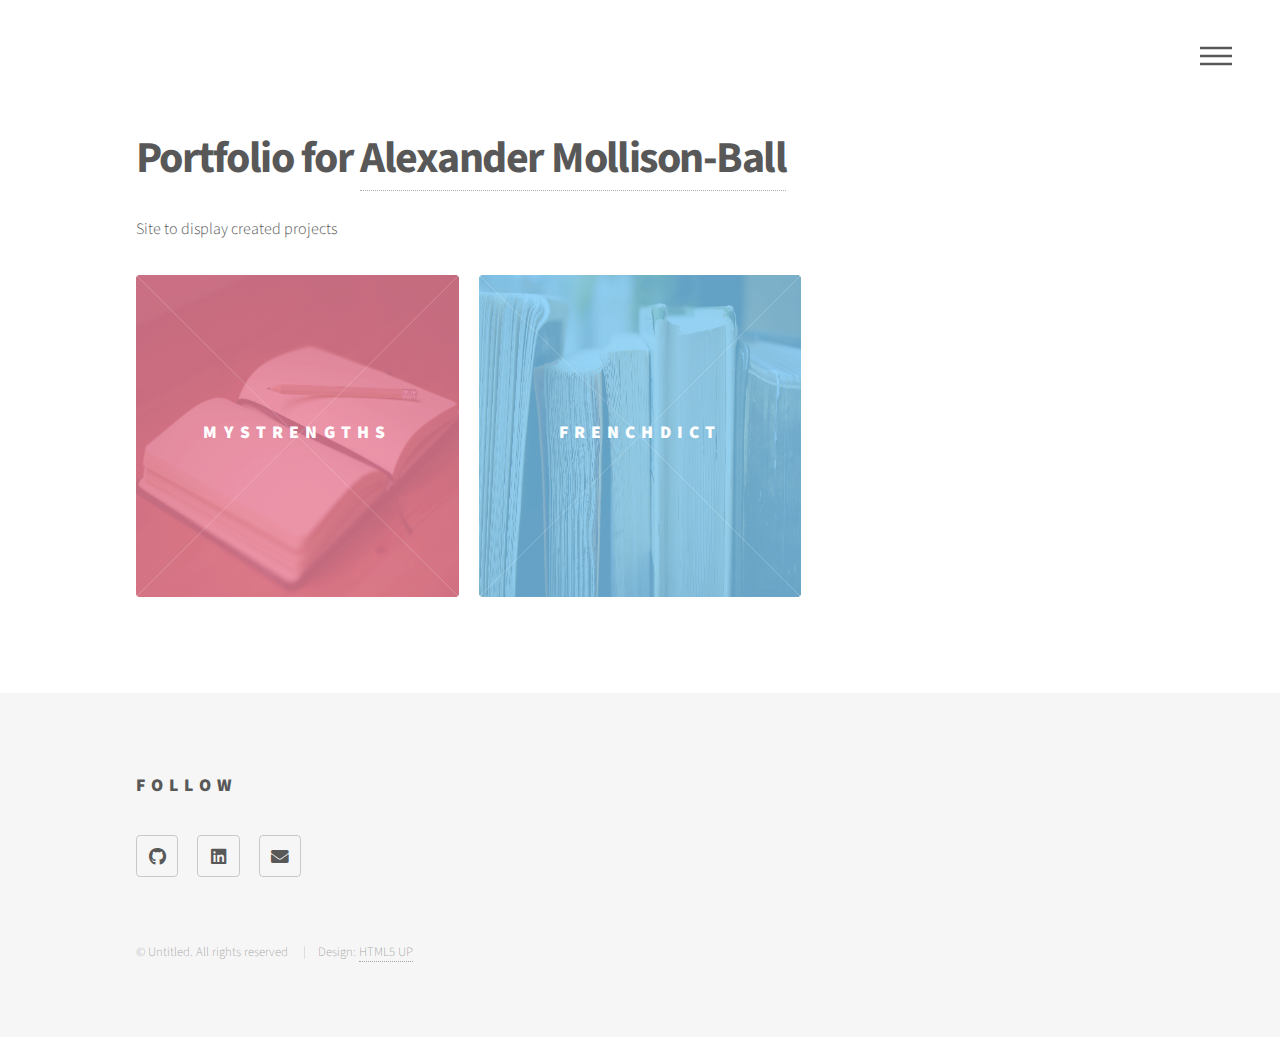
==== commit 552a5f9c: "Add small summary for FrenchDict" ====
--- a/index.html
+++ b/index.html
@@ -46,7 +46,7 @@
             <div class="inner">
                 <header>
                     <h1>Portfolio for <a href="about.html">Alexander Mollison-Ball</a></h1>
-                    <p>A small site to display projects</p>
+                    <p>Site to display created projects</p>
                 </header>
                 <section class="tiles">
                     <article class="style1">
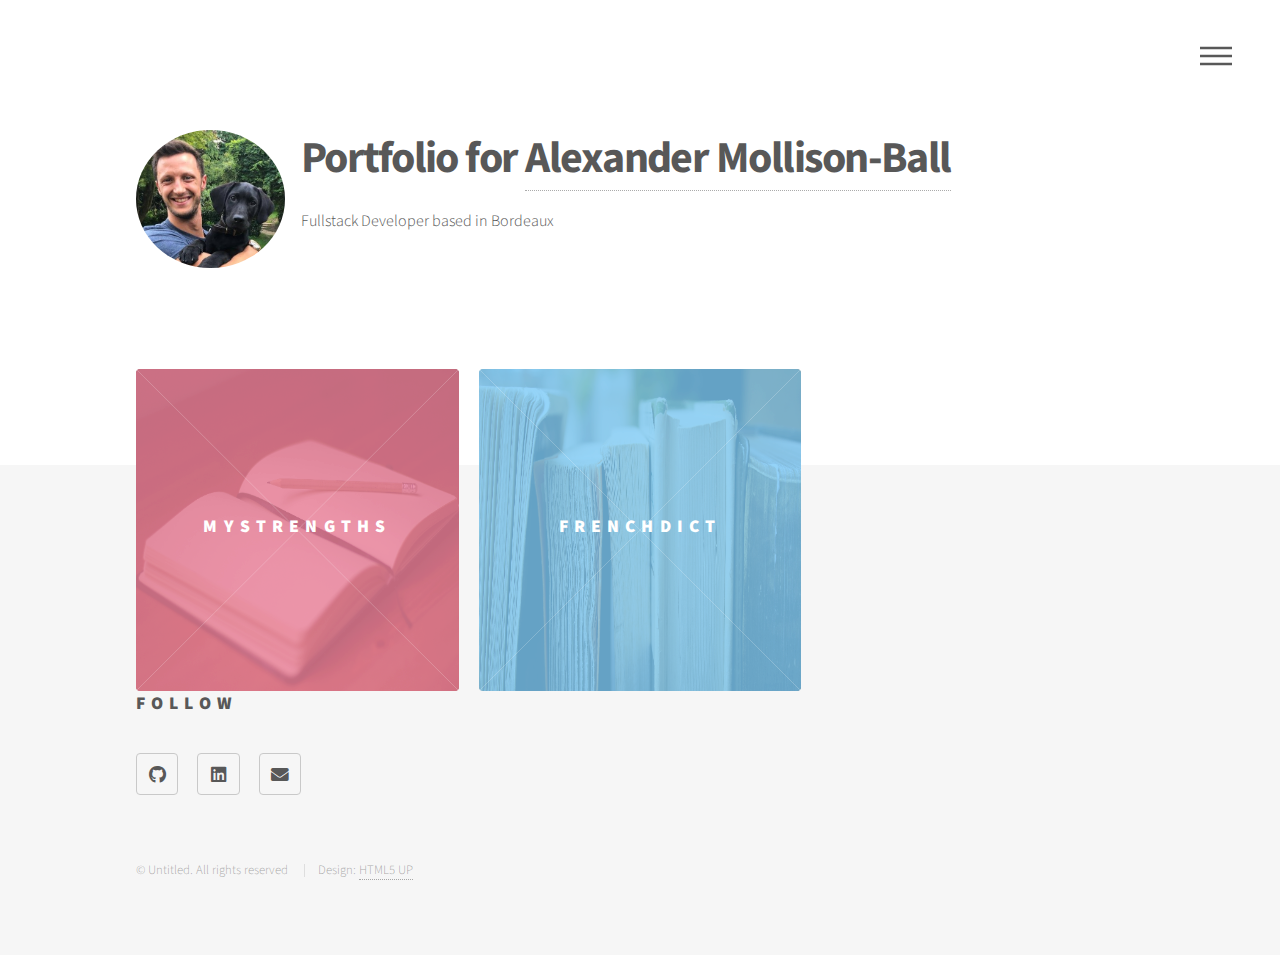
==== commit e1bb35b2: "add grid for header" ====
--- a/index.html
+++ b/index.html
@@ -44,9 +44,11 @@
         <!-- Main -->
         <div id="main">
             <div class="inner">
-                <header>
-                    <h1>Portfolio for <a href="about.html">Alexander Mollison-Ball</a></h1>
-                    <p>Site to display created projects</p>
+                <header class="presentation">
+                    <img class="profilepic" src="images/me.jpg">
+                        <h1 class="proifleLine">Portfolio for <a href="about.html">Alexander Mollison-Ball</a></h1>
+                        <p class="profileDesc">Fullstack Developer based in Bordeaux</p>
+
                 </header>
                 <section class="tiles">
                     <article class="style1">
--- a/assets/css/main.css
+++ b/assets/css/main.css
@@ -2572,8 +2572,8 @@
 		-webkit-flex-wrap: wrap;
 		-ms-flex-wrap: wrap;
 		flex-wrap: wrap;
-		postiion: relative;
 		margin: -2.5em 0 0 -2.5em;
+		float: left;
 	}
 
 		.tiles article {
@@ -3320,10 +3320,39 @@
 		padding: 0 2.5em;
 	}
 
-		@media screen and (max-width: 736px) {
+	@media screen and (max-width: 736px) {
 
 			#wrapper > * > .inner {
 				padding: 0 1.25em;
 			}
 
-		}+		}
+
+/* mycss */
+	.presentation{
+		margin-bottom: 10%;
+		display: grid;
+		grid-template-columns: 0.3fr 1.7fr;
+		grid-template-rows: 1fr 1fr;
+		grid-gap: 1rem;
+		grid-template-areas:
+		  "Picture Title"
+		  "Picture Desc";
+	}
+
+	.profilepic {
+		object-fit: cover;
+		border-radius: 50%;
+		width: 100%;
+		height: 100%;
+		grid-area: Picture;
+	}
+
+	.proifleLine {
+		grid-area: Title;
+		margin: 0;
+	}
+	.profileDesc {
+		grid-area: Desc;
+		margin: 0;
+	}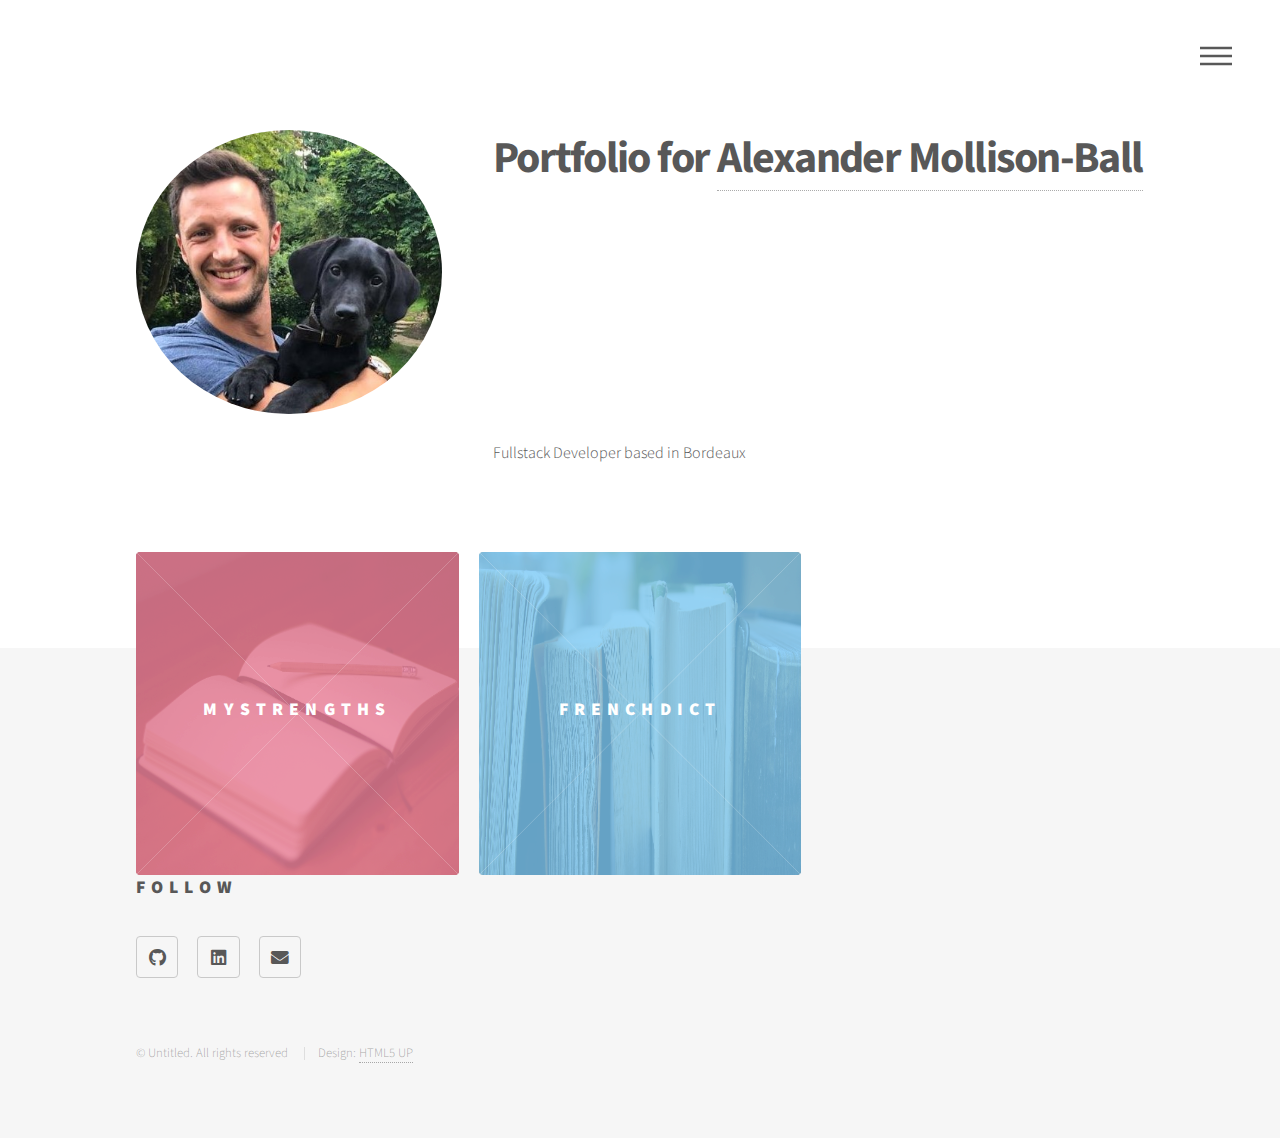
==== commit 7b7cec70: "grid layout" ====
--- a/index.html
+++ b/index.html
@@ -45,7 +45,9 @@
         <div id="main">
             <div class="inner">
                 <header class="presentation">
-                    <img class="profilepic" src="images/me.jpg">
+                    <div class="profilepic">
+                        <img src="images/me.jpg" alt="">
+                    </div>
                         <h1 class="proifleLine">Portfolio for <a href="about.html">Alexander Mollison-Ball</a></h1>
                         <p class="profileDesc">Fullstack Developer based in Bordeaux</p>
 
--- a/assets/css/main.css
+++ b/assets/css/main.css
@@ -3332,20 +3332,18 @@
 	.presentation{
 		margin-bottom: 10%;
 		display: grid;
-		grid-template-columns: 0.3fr 1.7fr;
-		grid-template-rows: 1fr 1fr;
-		grid-gap: 1rem;
+		grid-template-columns: 0.8fr 1.7fr;
+		grid-template-rows: 0.005fr 0.005fr;
+		grid-gap: 5%;
 		grid-template-areas:
 		  "Picture Title"
 		  "Picture Desc";
 	}
 
-	.profilepic {
-		object-fit: cover;
-		border-radius: 50%;
-		width: 100%;
-		height: 100%;
-		grid-area: Picture;
+	.profilepic img {
+		border-radius: 50%;  
+		max-width:100%;
+		height:auto;
 	}
 
 	.proifleLine {
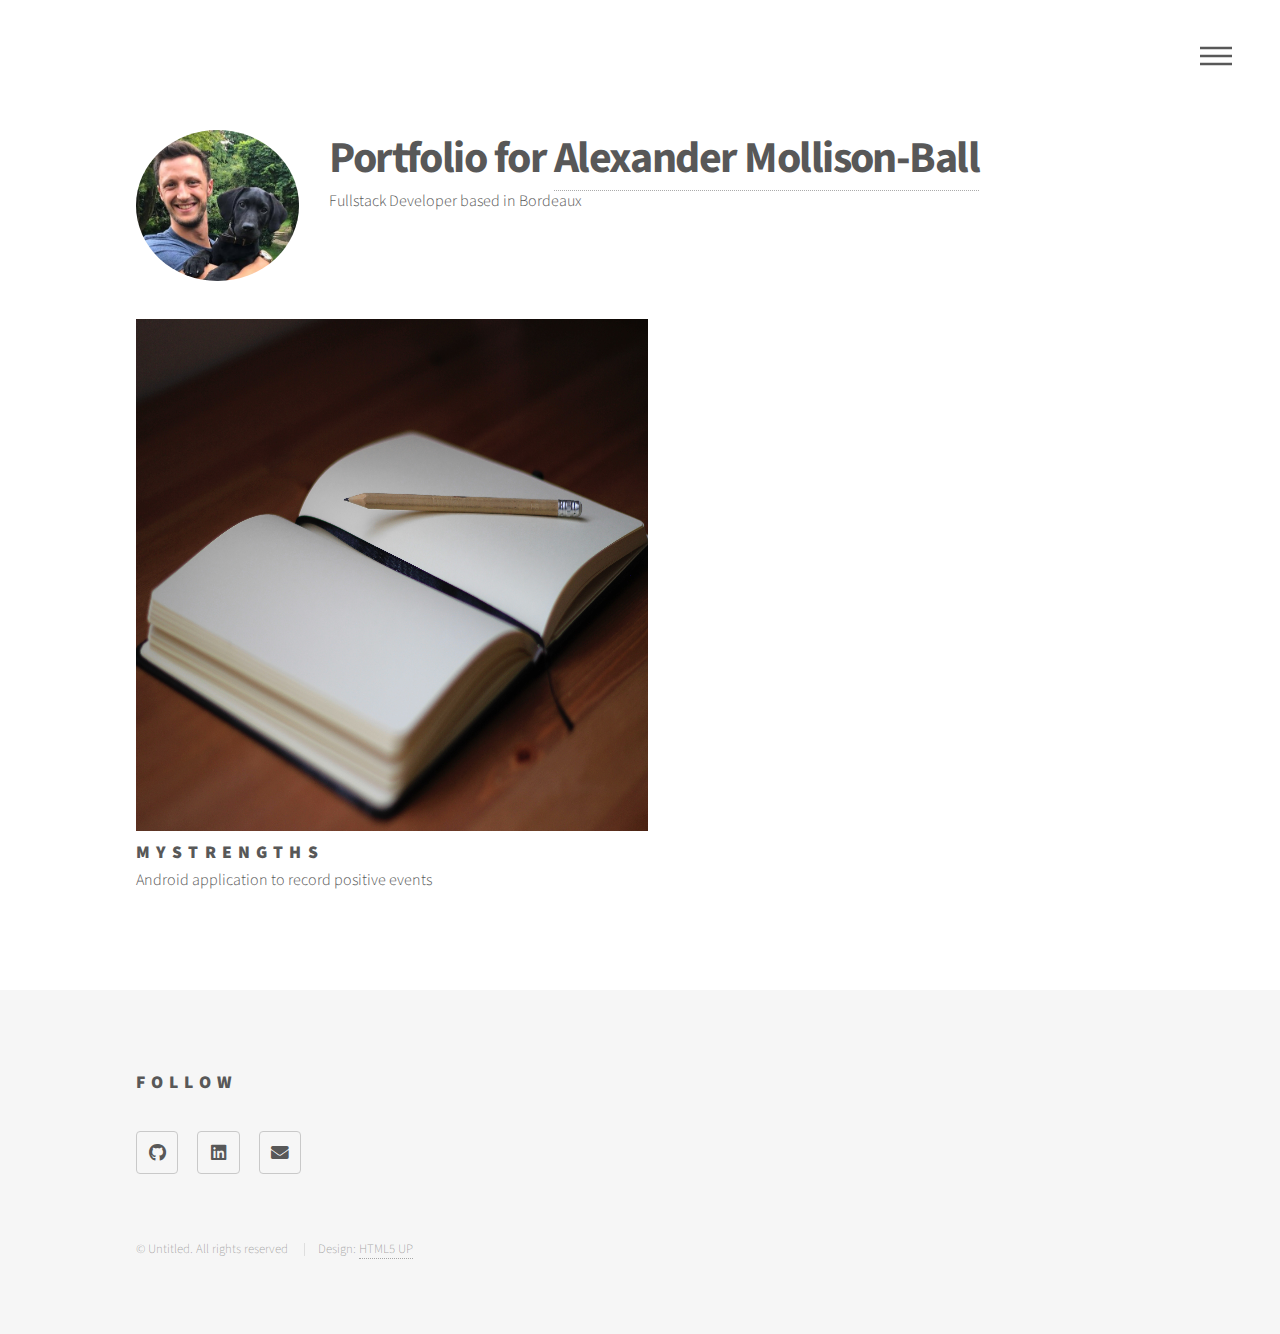
==== commit 8e0352d7: "try to add projects section" ====
--- a/index.html
+++ b/index.html
@@ -52,7 +52,20 @@
                         <p class="profileDesc">Fullstack Developer based in Bordeaux</p>
 
                 </header>
-                <section class="tiles">
+                <section class="projects">
+                    <article class="projectSummary">
+                        <span class="projectImage">
+                            <img src="images/msicon.png">
+                            <a href="mystrengths.html">
+                                <h2 class="projectTitle">MyStrengths</h2>
+                                <div class="projectContent">
+                                    <p>Android application to record positive events</p>
+                                </div>
+                            </a>
+                        </span>
+                    </article>
+                </section>
+                <!-- <section class="tiles">
                     <article class="style1">
                         <span class="image">
 										<img src="images/msicon.png" alt="" />
@@ -75,7 +88,7 @@
                             </div>
                         </a>
                     </article>
-                </section>
+                </section> -->
             </div>
         </div>
 
--- a/assets/css/main.css
+++ b/assets/css/main.css
@@ -3329,15 +3329,18 @@
 		}
 
 /* mycss */
+
+/* presentation */
 	.presentation{
 		margin-bottom: 10%;
 		display: grid;
-		grid-template-columns: 0.8fr 1.7fr;
-		grid-template-rows: 0.005fr 0.005fr;
-		grid-gap: 5%;
-		grid-template-areas:
-		  "Picture Title"
-		  "Picture Desc";
+		grid-template-columns: 0.2fr 1fr;
+		grid-template-rows: 0.2fr 0.3fr;
+		grid-column-gap: 3%;
+	}
+
+	.profilepic {
+		grid-area: 1 / 1 / 3 / 2;
 	}
 
 	.profilepic img {
@@ -3347,10 +3350,30 @@
 	}
 
 	.proifleLine {
-		grid-area: Title;
+		grid-area: 1 / 2 / 2 / 3;
 		margin: 0;
 	}
 	.profileDesc {
-		grid-area: Desc;
+		grid-area: 2 / 2 / 3 / 3;
+		margin: 0;
+	}
+
+	/* project grid  */
+	.projects {
+		display: grid;
+		grid-template-columns: repeat(5, 1fr);
+		grid-template-rows: 1fr;
+		grid-column-gap: 0px;
+		grid-row-gap: 0px;
+		}
+		
+		.div1 { grid-area: 2 / 2 / 3 / 3; }
+		.div2 { grid-area: 1 / 4 / 2 / 5; }
+
+	.projectTitle {
+		margin: 0;
+	}
+
+	.projectContent p {
 		margin: 0;
 	}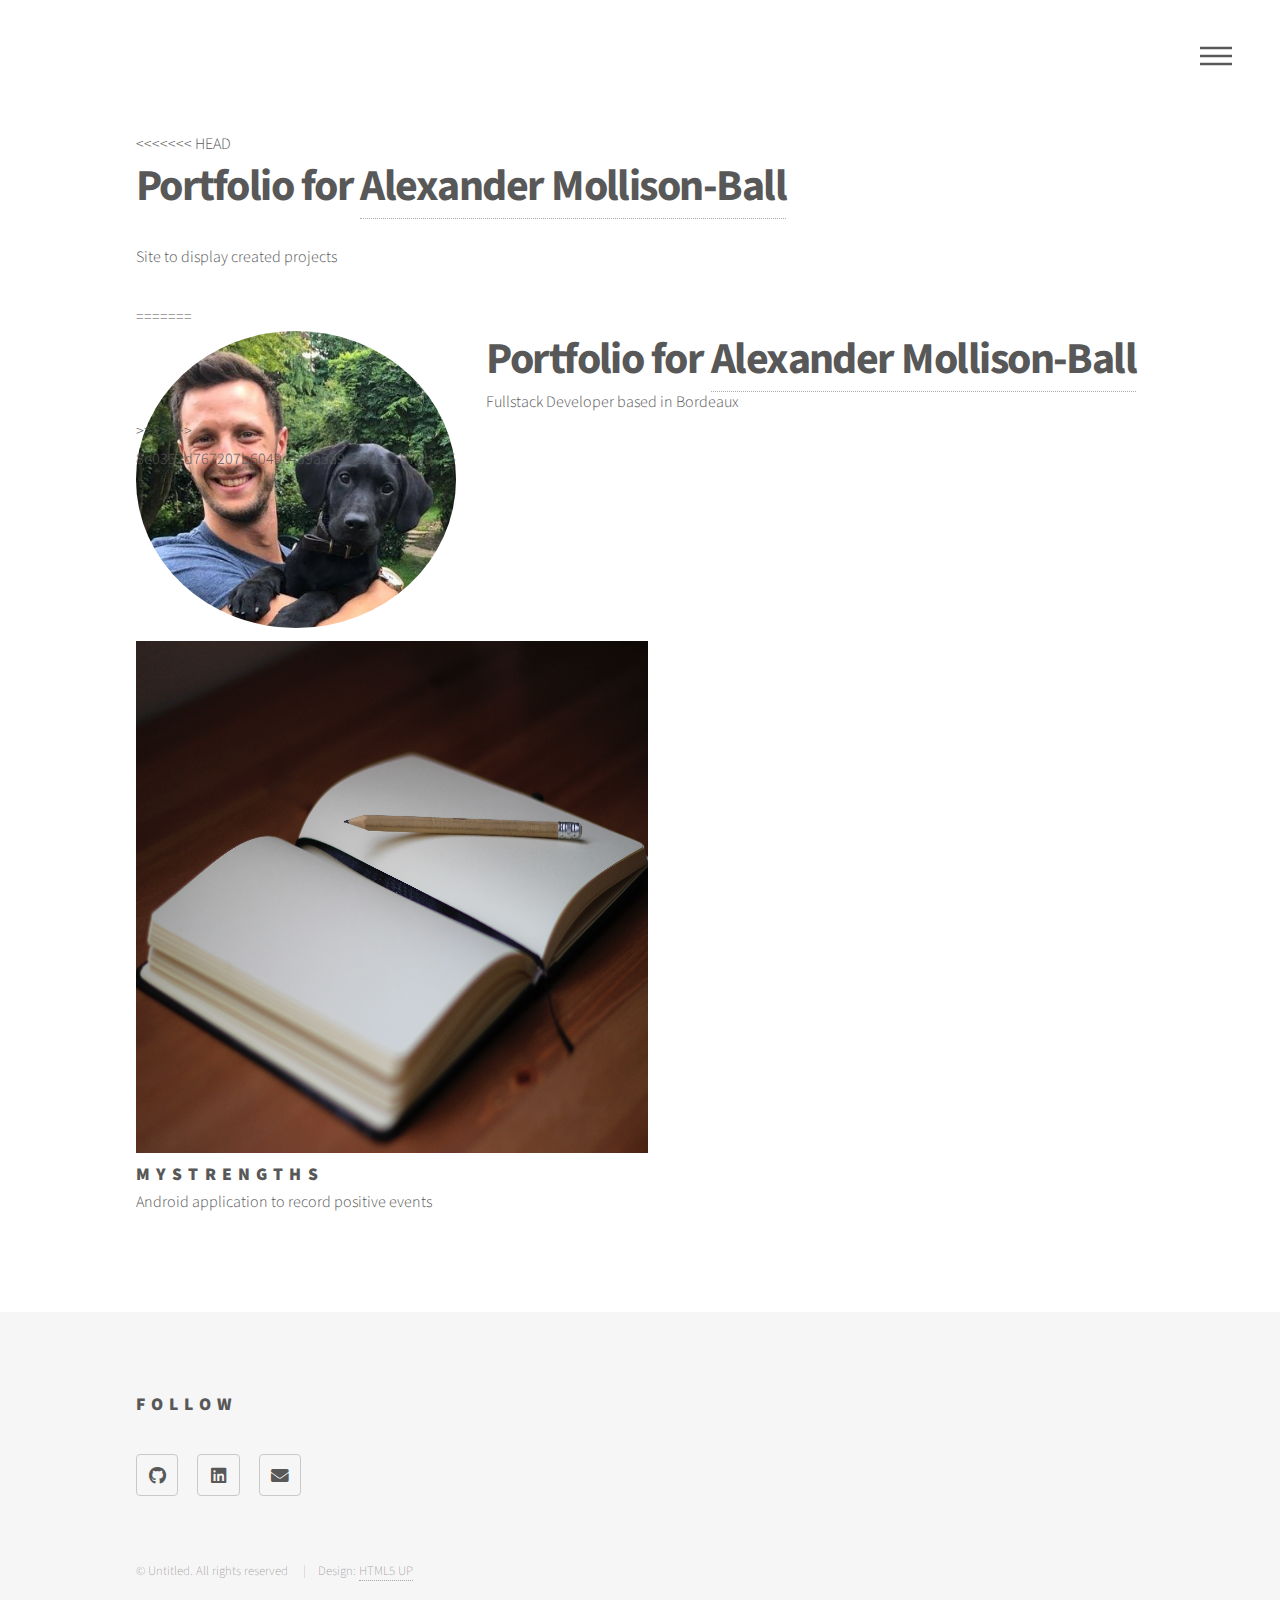
==== commit 53aae2a3: "resolve conflcits" ====
--- a/index.html
+++ b/index.html
@@ -44,6 +44,11 @@
         <!-- Main -->
         <div id="main">
             <div class="inner">
+<<<<<<< HEAD
+                <header>
+                    <h1>Portfolio for <a href="about.html">Alexander Mollison-Ball</a></h1>
+                    <p>Site to display created projects</p>
+=======
                 <header class="presentation">
                     <div class="profilepic">
                         <img src="images/me.jpg" alt="">
@@ -51,6 +56,7 @@
                         <h1 class="proifleLine">Portfolio for <a href="about.html">Alexander Mollison-Ball</a></h1>
                         <p class="profileDesc">Fullstack Developer based in Bordeaux</p>
 
+>>>>>>> 8e0352d767207b6049c459a5a9dc09c1187abc15
                 </header>
                 <section class="projects">
                     <article class="projectSummary">
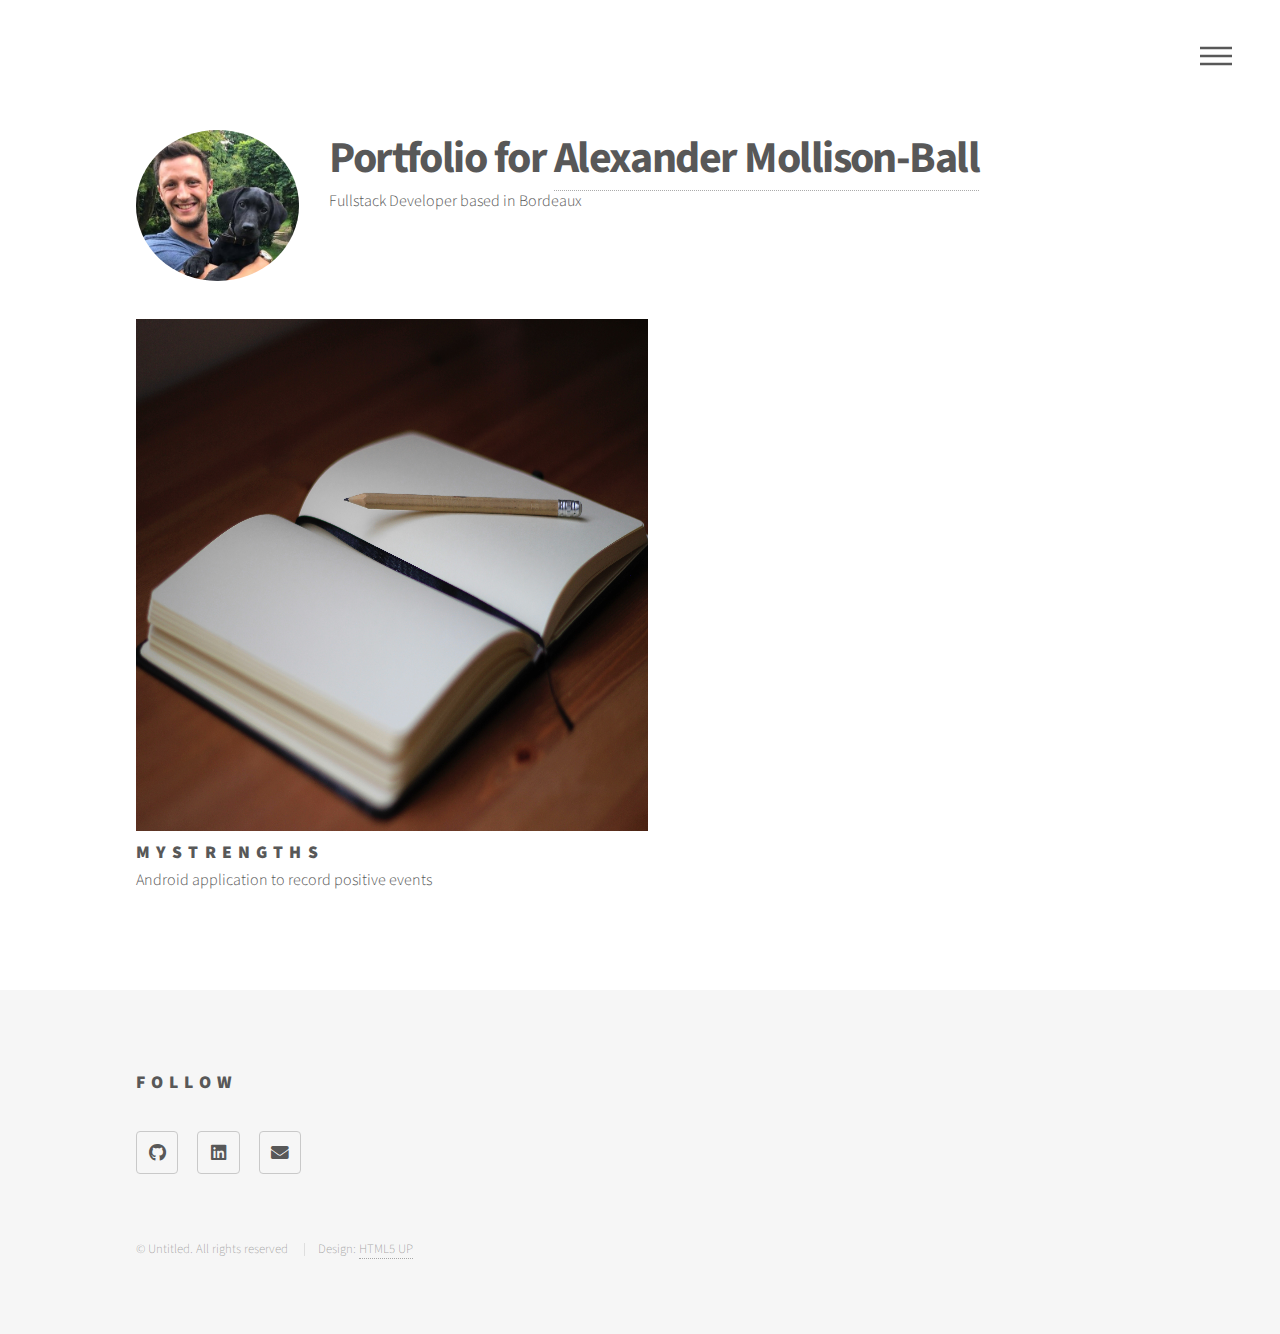
==== commit ca7e6dea: "resolve conflits properly" ====
--- a/index.html
+++ b/index.html
@@ -44,19 +44,13 @@
         <!-- Main -->
         <div id="main">
             <div class="inner">
-<<<<<<< HEAD
-                <header>
-                    <h1>Portfolio for <a href="about.html">Alexander Mollison-Ball</a></h1>
-                    <p>Site to display created projects</p>
-=======
                 <header class="presentation">
                     <div class="profilepic">
                         <img src="images/me.jpg" alt="">
                     </div>
-                        <h1 class="proifleLine">Portfolio for <a href="about.html">Alexander Mollison-Ball</a></h1>
-                        <p class="profileDesc">Fullstack Developer based in Bordeaux</p>
+                    <h1 class="proifleLine">Portfolio for <a href="about.html">Alexander Mollison-Ball</a></h1>
+                    <p class="profileDesc">Fullstack Developer based in Bordeaux</p>
 
->>>>>>> 8e0352d767207b6049c459a5a9dc09c1187abc15
                 </header>
                 <section class="projects">
                     <article class="projectSummary">
